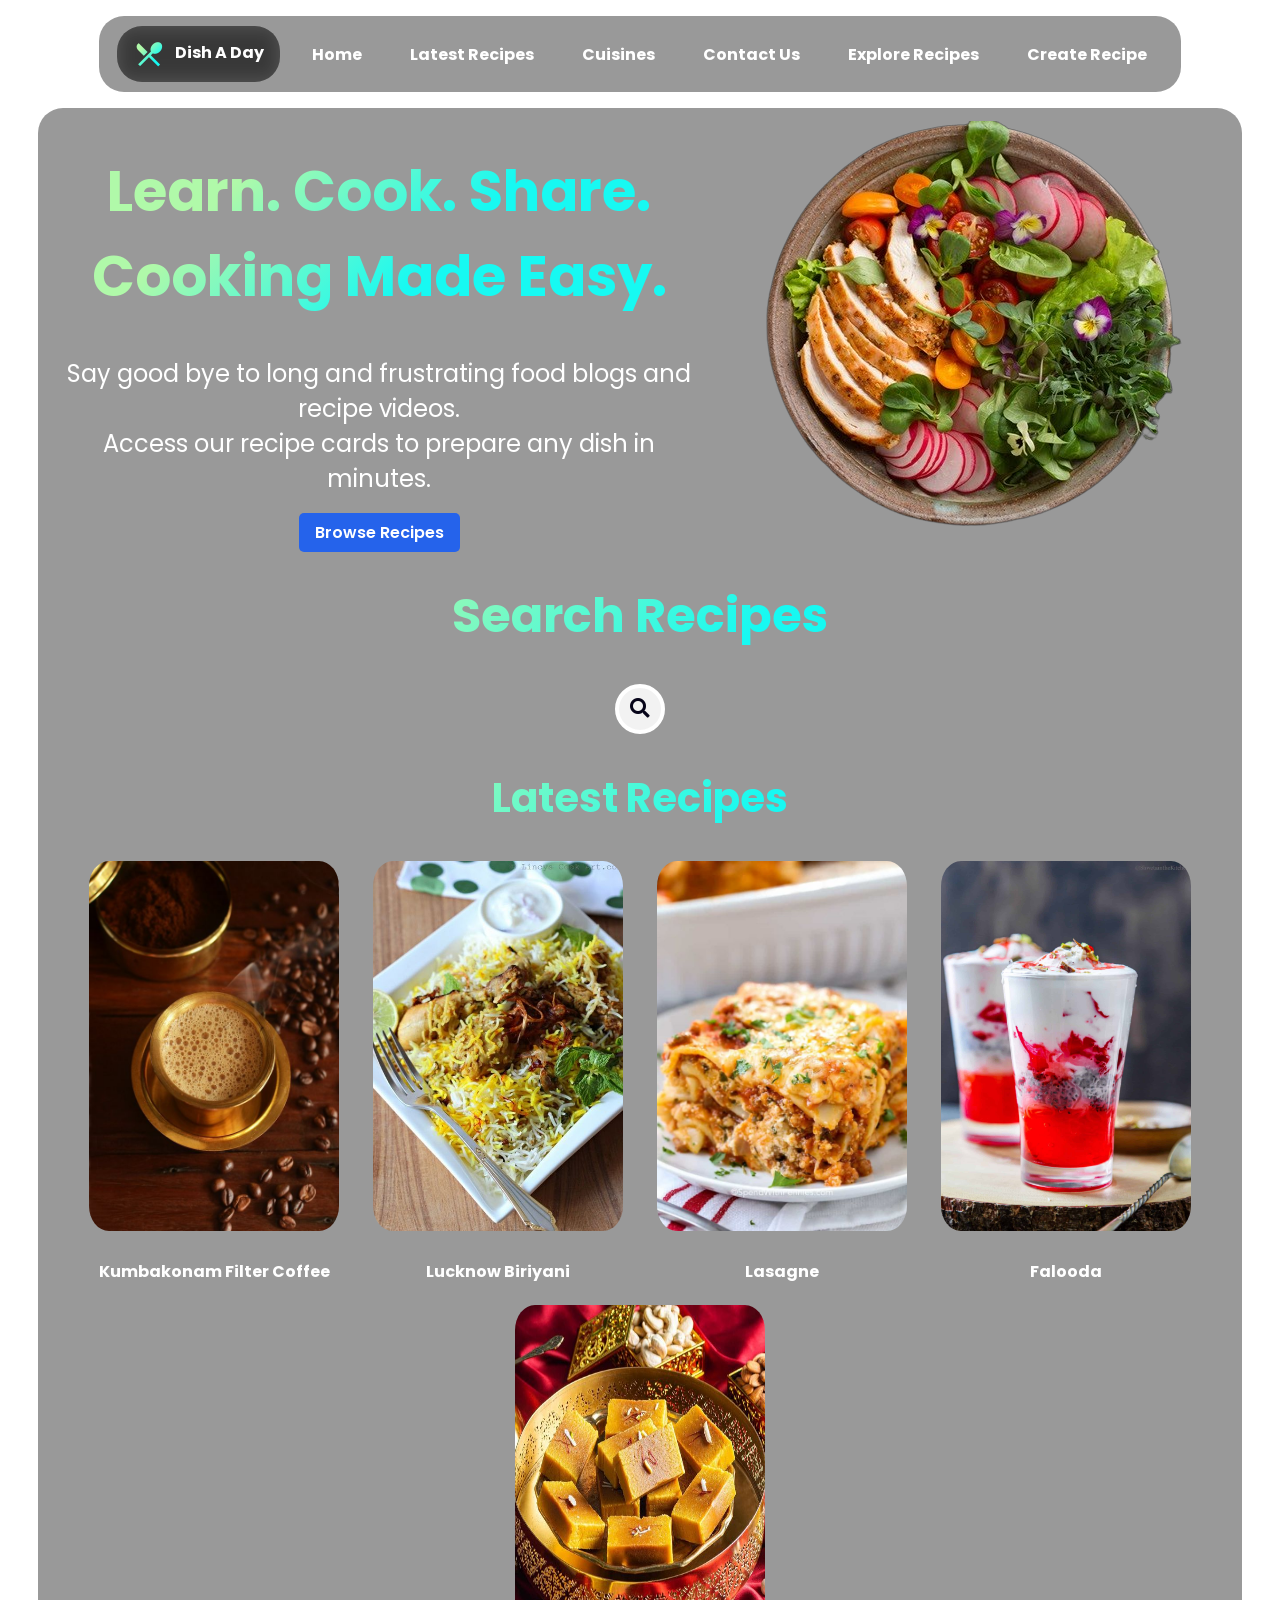
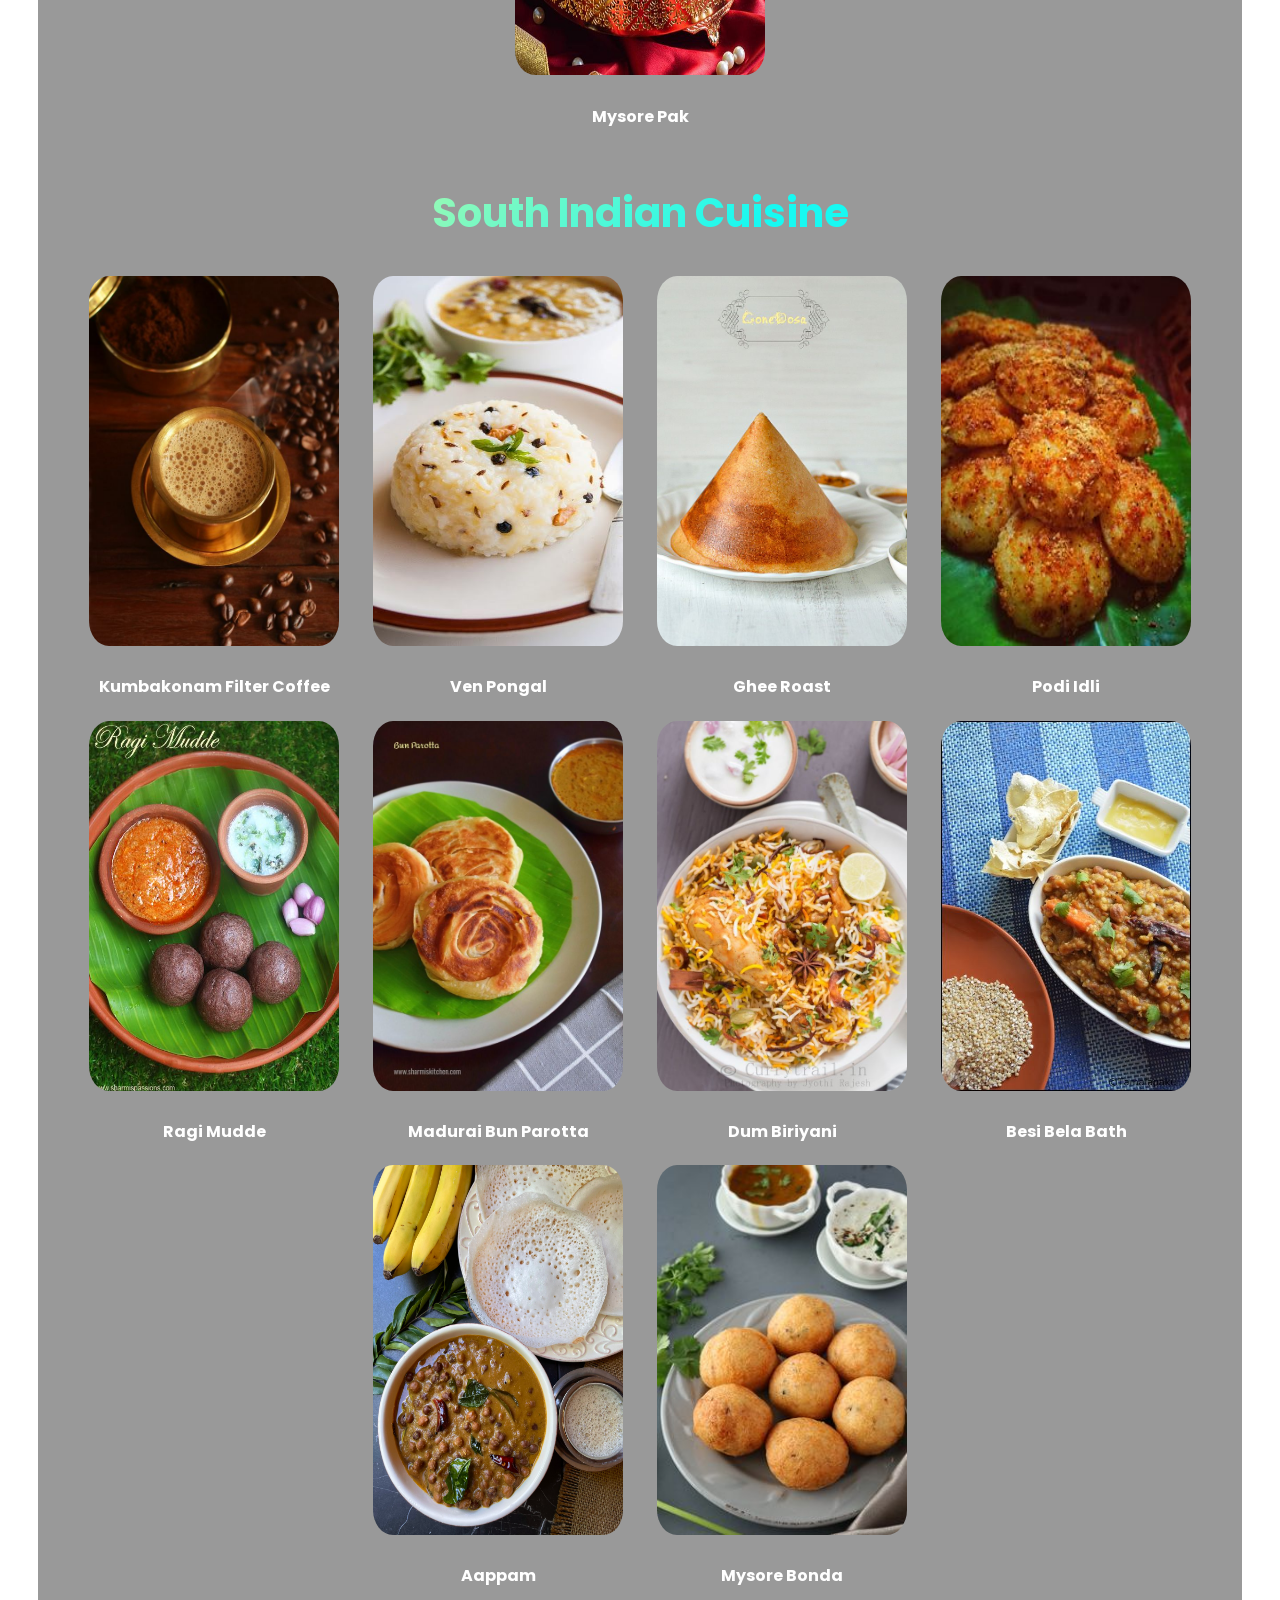
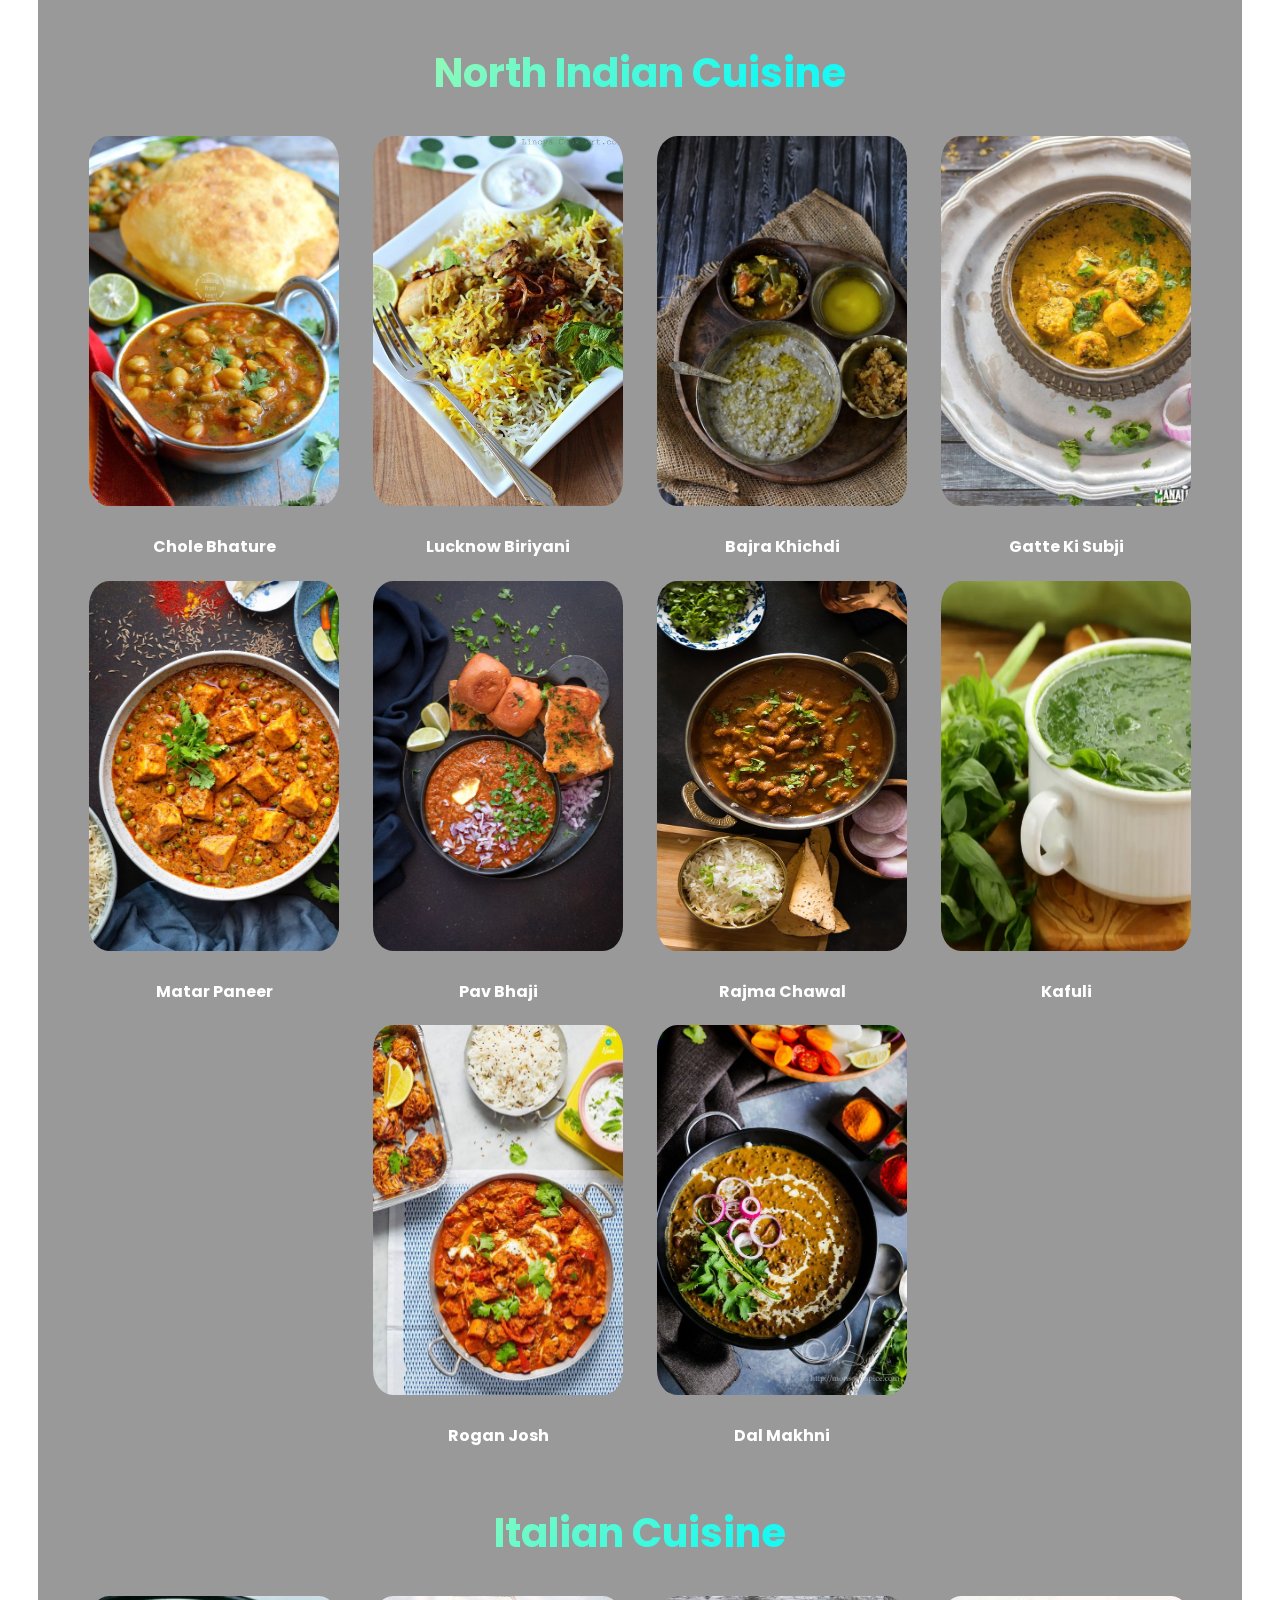
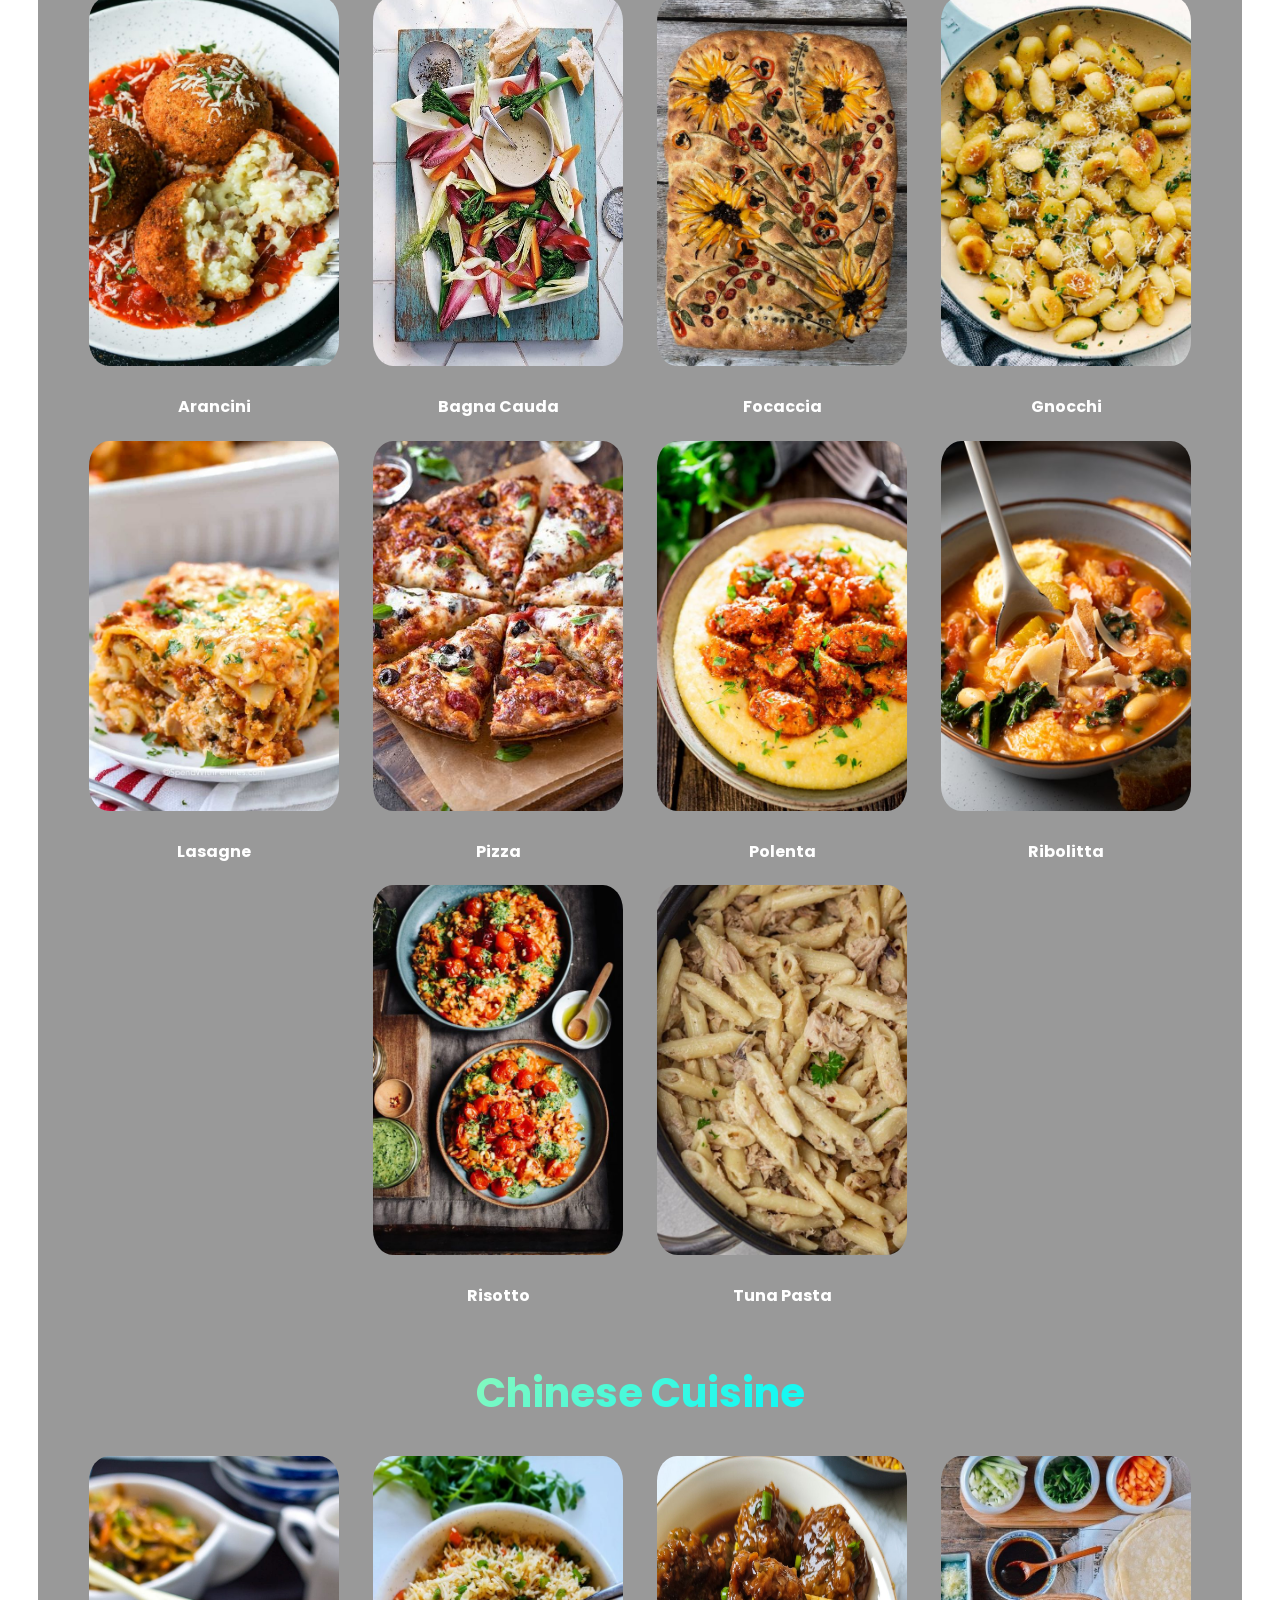
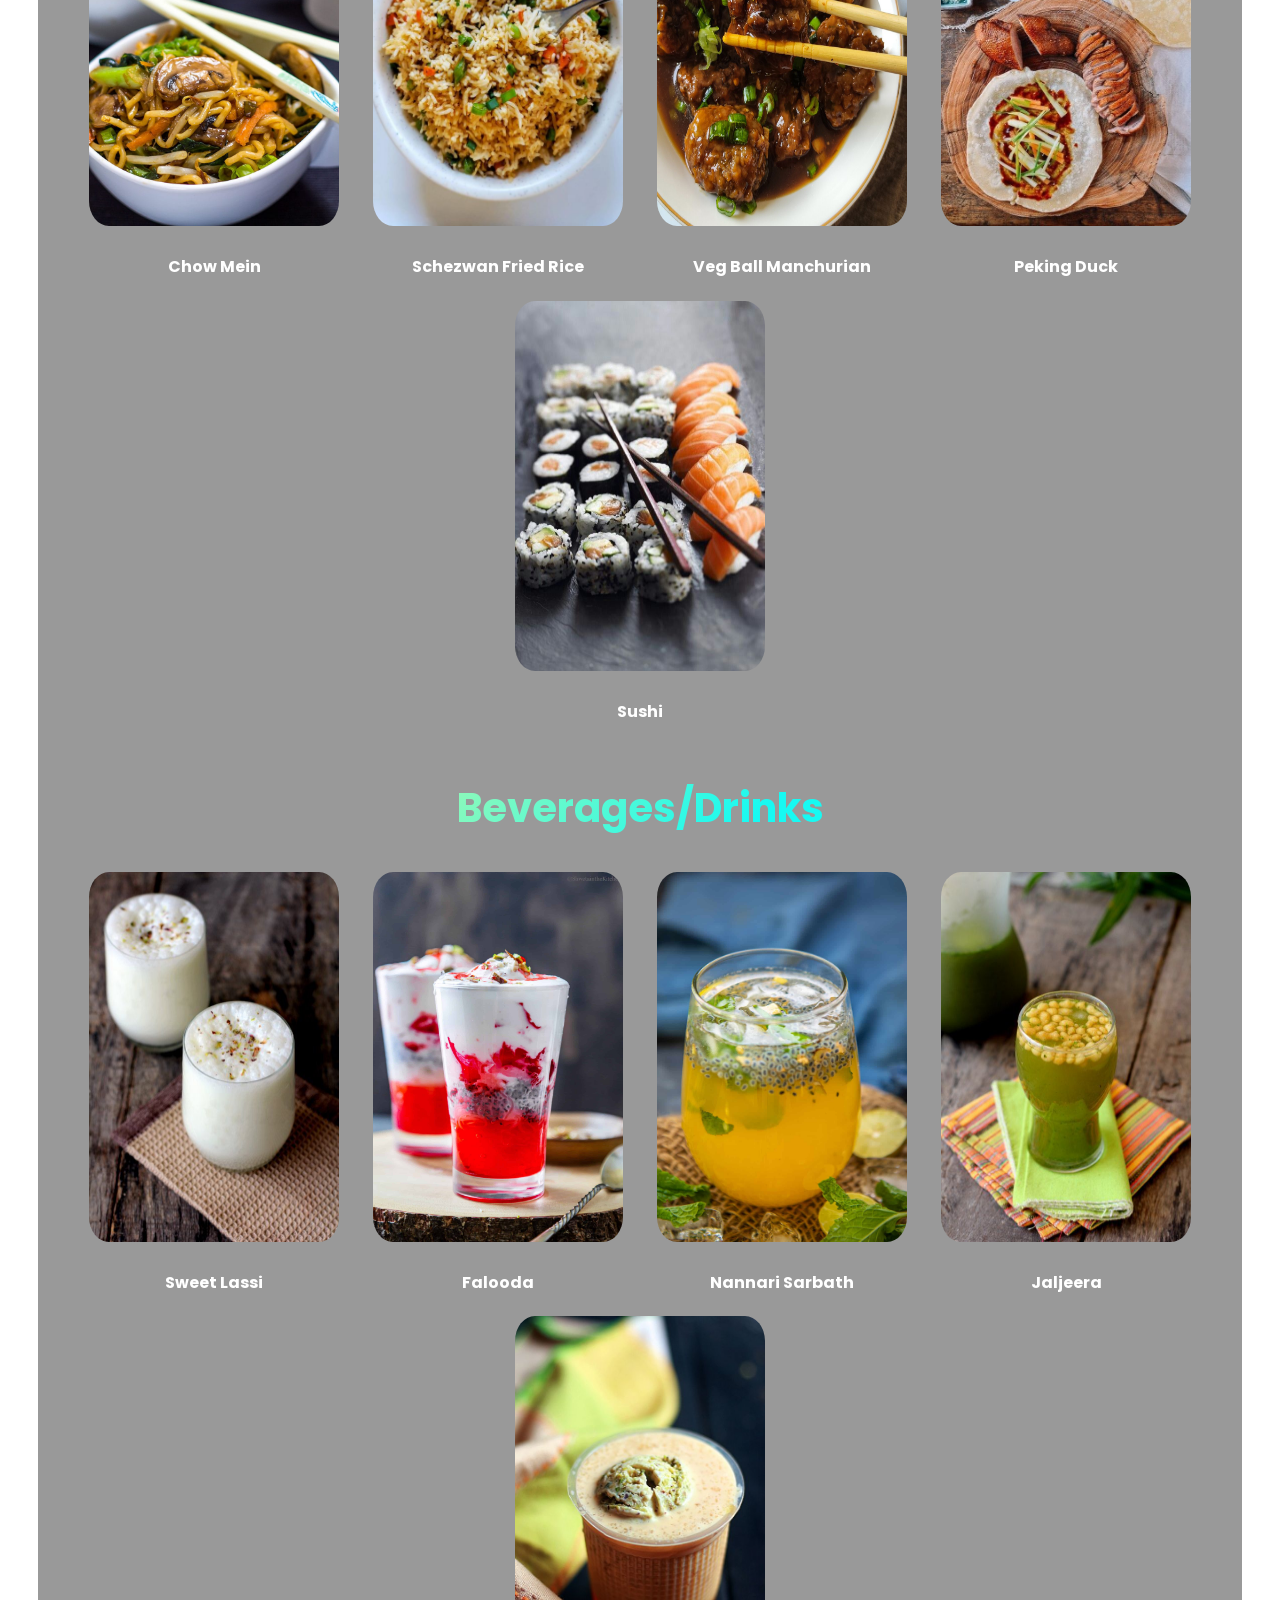
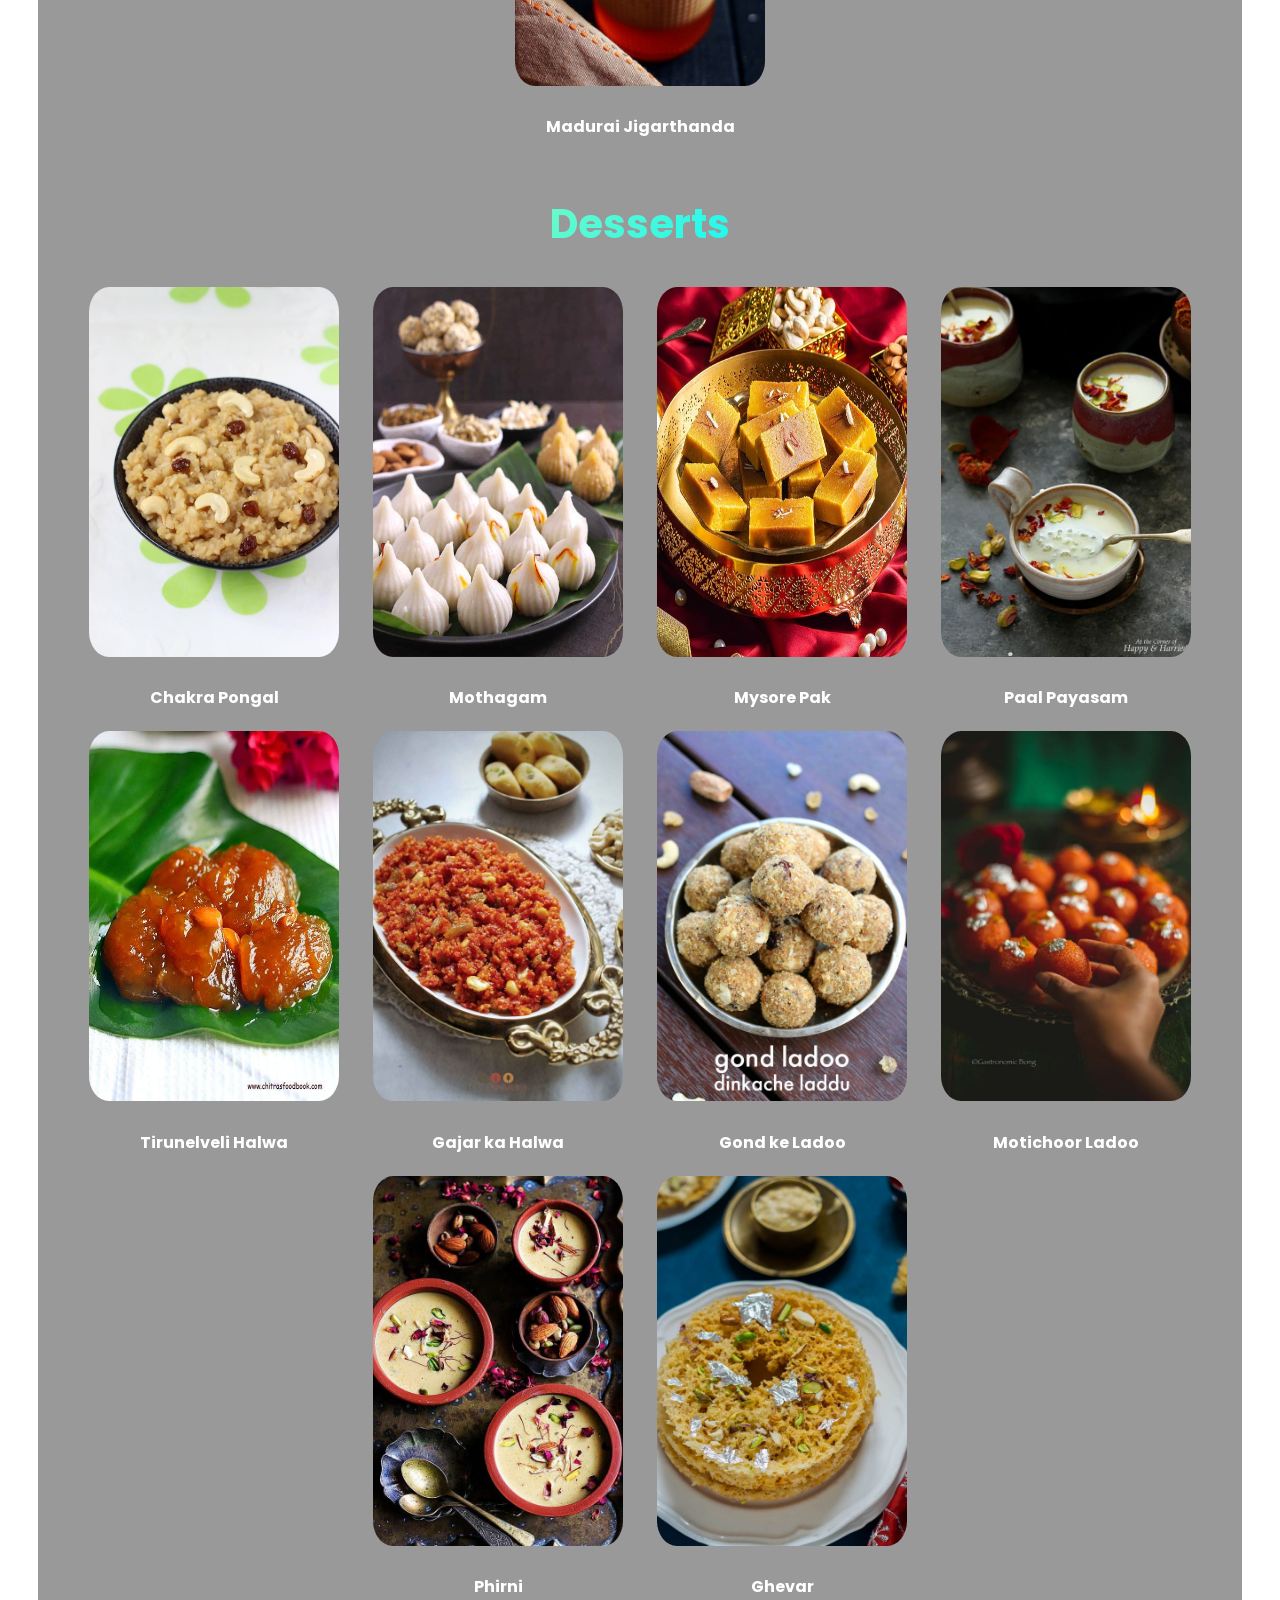
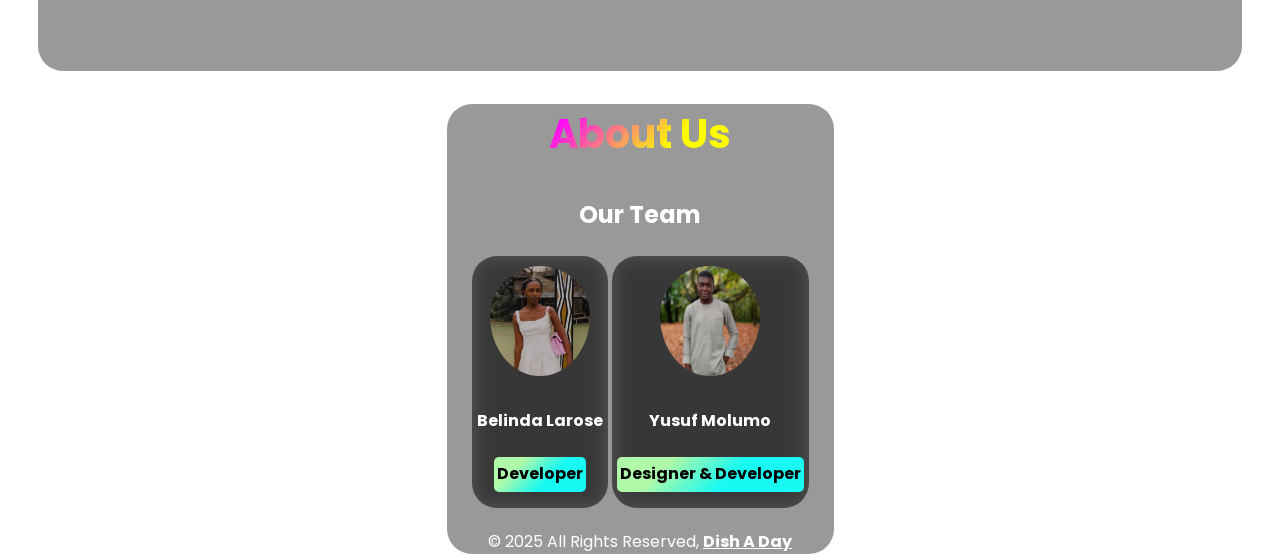
==== index.html @ 60aa3020 "updates" ====
<!DOCTYPE html>

<html lang="en">
    <head>
        <title>Dish a Day | Home</title>
        <link rel="stylesheet" type="text/css" href="css/main.css">

        <!--Google Fonts-->
        <link href="https://fonts.googleapis.com/icon?family=Material+Icons" rel="stylesheet">
        <link rel="icon" href="assets/logos/title_icon.png" type="image/icon type">

        <link rel="stylesheet" href="https://cdnjs.cloudflare.com/ajax/libs/font-awesome/5.15.3/css/all.min.css">
    </head>
    <body>
        <!--Navbar-->
        <nav>
            <ul class="menu-bar">
                <div class="logo">
                    <a href="index.html">
                        <i class="material-icons">restaurant_menu</i>Dish A Day
                    </a>
                </div>
                <li><a href="index.html">Home</a></li>
                <li><a href="index.html#latest_recipes">Latest Recipes</a></li>
                <li><a href="index.html#cuisines">Cuisines</a></li>
                <li><a href="#contact">Contact Us</a></li>
                <li><a href="map.html">Explore Recipes</a></li>
                <li><a href="create_recipe.html" style="text-decoration: none;">Create Recipe</a></li>
            </ul>
        </nav>

        <!--Welcome Content-->
        <div class="container">
            <table>
                <tr>
                    <td>
                        <h1>Learn. Cook. Share.<br>Cooking Made Easy.</h1>
                        <p>Say good bye to long and frustrating food blogs and recipe videos.<br>Access our recipe cards to prepare any dish in minutes.</p>
                        <a class="btn-primary" style="text-decoration: none;" href="#search_recipes">Browse Recipes</a>
                    </td>
                    <td>
                        <img src="assets/main/main_plate.png">
                    </td>
                </tr>
            </table>
            
            <h1 style="font-size: 3rem;">Search Recipes</h1>
            <form action="" id="search_recipes">
                <input type="search" onkeyup="searchList()" placeholder="Search for Cusines, Recipies..." id="search_key">
                <i class="fa fa-search" onclick="searchList()"></i>
            </form>

            <div class="variable_zone">

            <!--Recipe Cards-->
            <h2 id="latest_recipes">Latest Recipes</h2>
            <div class="recipe-list">
                <div class="recipe-card">
                    <a href="recipes/south_indian/south_filter_coffee.html" target="_blank">
                        <img src="assets/cusines/recipes/south_indian/south_filter_coffee.jpg" style="width: 250px; height: 370px; padding-left: 5px; padding-right: 5px;">
                    </a>
                    <h4>Kumbakonam Filter Coffee</h4>
                </div>
                <div class="recipe-card">
                    <a href="recipes/north_indian/North_Lucknow_Biryani.html" target="_blank">
                        <img src="assets/cusines/recipes/north_indian/North_Lucknow_Biryani.jpg" style="width: 250px; height: 370px; padding-left: 5px; padding-right: 5px;">
                    </a>
                    <h4>Lucknow Biriyani</h4>
                </div>
                <div class="recipe-card">
                    <a href="recipes/italian/italian_lasagna.html" target="_blank">
                        <img src="assets/cusines/recipes/italian/Italian_Lasagna.jpg" style="width: 250px; height: 370px; padding-left: 5px; padding-right: 5px;">
                    </a>
                    <h4>Lasagne</h4>
                </div>
                <div class="recipe-card">
                    <a href="recipes/drinks/drinks_falooda.html" target="_blank">
                        <img src="assets/cusines/recipes/drinks/drinks_falooda.jpg" style="width: 250px; height: 370px; padding-left: 5px; padding-right: 5px;">
                    </a>
                    <h4>Falooda</h4>
                </div>
                <div class="recipe-card">
                    <a href="recipes/dessert/desert_mysore_pak.html" target="_blank">
                        <img src="assets/cusines/recipes/dessert/desert_mysore_pak.jpg" style="width: 250px; height: 370px; padding-left: 5px; padding-right: 5px;">
                    </a>
                    <h4>Mysore Pak</h4>
                </div>
            </div>
            
            <h2 id="cuisines">South Indian Cuisine</h2>
            <div class="recipe-list">
                <div class="recipe-card">
                    <a href="recipes/south_indian/south_filter_coffee.html" target="_blank">
                        <img src="assets/cusines/recipes/south_indian/south_filter_coffee.jpg" style="width: 250px; height: 370px; padding-left: 5px; padding-right: 5px;">
                    </a>
                    <h4>Kumbakonam Filter Coffee</h4>
                </div>
                <div class="recipe-card">
                    <a href="recipes/south_indian/south_ven_pongal.html" target="_blank">
                        <img src="assets/cusines/recipes/south_indian/south_ven_pongal.jpg" style="width: 250px; height: 370px; padding-left: 5px; padding-right: 5px;">
                    </a>
                    <h4>Ven Pongal</h4>
                </div>
                <div class="recipe-card">
                    <a href="recipes/south_indian/south_ghee_roast.html" target="_blank">
                        <img src="assets/cusines/recipes/south_indian/south_ghee_roast.jpg" style="width: 250px; height: 370px; padding-left: 5px; padding-right: 5px;">
                    </a>
                    <h4>Ghee Roast</h4>
                </div>
                <div class="recipe-card">
                    <a href="recipes/south_indian/south_podi_idli.html" target="_blank">
                        <img src="assets/cusines/recipes/south_indian/south_podi_idli.jpg" style="width: 250px; height: 370px; padding-left: 5px; padding-right: 5px;">
                    </a>
                    <h4>Podi Idli</h4>
                </div>
                <div class="recipe-card">
                    <a href="recipes/south_indian/south_ragi_mudde.html" target="_blank">
                        <img src="assets/cusines/recipes/south_indian/south_ragi_mudde.jpg" style="width: 250px; height: 370px; padding-left: 5px; padding-right: 5px;">
                    </a>
                    <h4>Ragi Mudde</h4>
                </div>
                <div class="recipe-card">
                    <a href="recipes/south_indian/south_bun_parota.html" target="_blank">
                        <img src="assets/cusines/recipes/south_indian/south_bun_parota.jpg" style="width: 250px; height: 370px; padding-left: 5px; padding-right: 5px;">
                    </a>
                    <h4>Madurai Bun Parotta</h4>
                </div>
                <div class="recipe-card">
                    <a href="recipes/south_indian/south_dum_biryani.html" target="_blank">
                        <img src="assets/cusines/recipes/south_indian/south_dum_biryani.jpg" style="width: 250px; height: 370px; padding-left: 5px; padding-right: 5px;">
                    </a>
                    <h4>Dum Biriyani</h4>
                </div>
                <div class="recipe-card">
                    <a href="recipes/south_indian/south_bisi_bele_bath.html" target="_blank">
                        <img src="assets/cusines/recipes/south_indian/south_besi_bele_bath.jpg" style="width: 250px; height: 370px; padding-left: 5px; padding-right: 5px;">
                    </a>
                    <h4>Besi Bela Bath</h4>
                </div>
                <div class="recipe-card">
                    <a href="recipes/south_indian/south_kerala_appam.html" target="_blank">
                        <img src="assets/cusines/recipes/south_indian/south_appam.jpg" style="width: 250px; height: 370px; padding-left: 5px; padding-right: 5px;">
                    </a>
                    <h4>Aappam</h4>
                </div>
                <div class="recipe-card">
                    <a href="recipes/south_indian/south_mysore_bonda.html" target="_blank">
                        <img src="assets/cusines/recipes/south_indian/south_mysore_bonda.jpg" style="width: 250px; height: 370px; padding-left: 5px; padding-right: 5px;">
                    </a>
                    <h4>Mysore Bonda</h4>
                </div>
            </div>

            <h2>North Indian Cuisine</h2>
            <div class="recipe-list">
                <div class="recipe-card">
                    <a href="recipes/north_indian/north_chole_bhature.html" target="_blank">
                        <img src="assets/cusines/recipes/north_indian/North_Chole_Bhature.jpg" style="width: 250px; height: 370px; padding-left: 5px; padding-right: 5px;">
                    </a>
                    <h4>Chole Bhature</h4>
                </div>
                <div class="recipe-card">
                    <a href="recipes/north_indian/North_Lucknow_Biryani.html" target="_blank">
                        <img src="assets/cusines/recipes/north_indian/North_Lucknow_Biryani.jpg" style="width: 250px; height: 370px; padding-left: 5px; padding-right: 5px;">
                    </a>
                    <h4>Lucknow Biriyani</h4>
                </div>
                <div class="recipe-card">
                    <a href="recipes/north_indian/north_bajra_khichdi.html" target="_blank">
                        <img src="assets/cusines/recipes/north_indian/North_Bajra_Khichdi.jpg" style="width: 250px; height: 370px; padding-left: 5px; padding-right: 5px;">
                    </a>
                    <h4>Bajra Khichdi</h4>
                </div>
                <div class="recipe-card">
                    <a href="recipes/north_indian/north_gatte_ki_sabji.html" target="_blank">
                        <img src="assets/cusines/recipes/north_indian/North_Gatte_Ki_Subzi.jpg" style="width: 250px; height: 370px; padding-left: 5px; padding-right: 5px;">
                    </a>
                    <h4>Gatte Ki Subji</h4>
                </div>
                <div class="recipe-card">
                    <a href="recipes/north_indian/north_matar_paneer.html" target="_blank">
                        <img src="assets/cusines/recipes/north_indian/North_Matar_Paneer.jpg" style="width: 250px; height: 370px; padding-left: 5px; padding-right: 5px;">
                    </a>
                    <h4>Matar Paneer</h4>
                </div>
                <div class="recipe-card">
                    <a href="recipes/north_indian/north_pav_bhaji.html" target="_blank">
                        <img src="assets/cusines/recipes/north_indian/pav_bhaji.jpg" style="width: 250px; height: 370px; padding-left: 5px; padding-right: 5px;">
                    </a>
                    <h4>Pav Bhaji</h4>
                </div>
                <div class="recipe-card">
                    <a href="recipes/north_indian/North_Rajma_Chawal.html" target="_blank">
                        <img src="assets/cusines/recipes/north_indian/North_Rajma_Chawal.jpg" style="width: 250px; height: 370px; padding-left: 5px; padding-right: 5px;">
                    </a>
                    <h4>Rajma Chawal</h4>
                </div>
                <div class="recipe-card">
                    <a href="recipes/north_indian/north_kafuli.html" target="_blank">
                        <img src="assets/cusines/recipes/north_indian/North_Kafuli.jpg" style="width: 250px; height: 370px; padding-left: 5px; padding-right: 5px;">
                    </a>
                    <h4>Kafuli</h4>
                </div>
                <div class="recipe-card">
                    <a href="recipes/north_indian/north_rogan_josh.html" target="_blank">
                        <img src="assets/cusines/recipes/north_indian/North_Rogan_Josh.jpg" style="width: 250px; height: 370px; padding-left: 5px; padding-right: 5px;">
                    </a>
                    <h4>Rogan Josh</h4>
                </div>
                <div class="recipe-card">
                    <a href="recipes/north_indian/noth_Dal_Makhani.html" target="_blank">
                        <img src="assets/cusines/recipes/north_indian/North_Dal_Makhani.jpg" style="width: 250px; height: 370px; padding-left: 5px; padding-right: 5px;">
                    </a>
                    <h4>Dal Makhni</h4>
                </div>
            </div>

            <h2>Italian Cuisine</h2>
            <div class="recipe-list">
                <div class="recipe-card">
                    <a href="recipes/italian/italian_arancini.html" target="_blank">
                        <img src="assets/cusines/recipes/italian/Italian_Arancini.jpg" style="width: 250px; height: 370px; padding-left: 5px; padding-right: 5px;">
                    </a>
                    <h4>Arancini</h4>
                </div>
                <div class="recipe-card">
                    <a href="recipes/italian/italian_bagna_cauda.html" target="_blank">
                        <img src="assets/cusines/recipes/italian/Italian_Bagna_Cauda.jpg" style="width: 250px; height: 370px; padding-left: 5px; padding-right: 5px;">
                    </a>
                    <h4>Bagna Cauda</h4>
                </div>
                <div class="recipe-card">
                    <a href="recipes/italian/italian_focaccia.html" target="_blank">
                        <img src="assets/cusines/recipes/italian/Italian_Focaccia.jpg" style="width: 250px; height: 370px; padding-left: 5px; padding-right: 5px;">
                    </a>
                    <h4>Focaccia</h4>
                </div>
                <div class="recipe-card">
                    <a href="recipes/italian/italian_gnocchi.html" target="_blank">
                        <img src="assets/cusines/recipes/italian/Italian_Gnocchi.jpg" style="width: 250px; height: 370px; padding-left: 5px; padding-right: 5px;">
                    </a>
                    <h4>Gnocchi</h4>
                </div>
                <div class="recipe-card">
                    <a href="recipes/italian/italian_lasagna.html" target="_blank">
                        <img src="assets/cusines/recipes/italian/Italian_Lasagna.jpg" style="width: 250px; height: 370px; padding-left: 5px; padding-right: 5px;">
                    </a>
                    <h4>Lasagne</h4>
                </div>
                <div class="recipe-card">
                    <a href="recipes/italian/italian_pizza.html" target="_blank">
                        <img src="assets/cusines/recipes/italian/Italian_Pizza.jpg" style="width: 250px; height: 370px; padding-left: 5px; padding-right: 5px;">
                    </a>
                    <h4>Pizza</h4>
                </div>
                <div class="recipe-card">
                    <a href="recipes/italian/italian_polenta.html" target="_blank">
                        <img src="assets/cusines/recipes/italian/Italian_Polenta.jpg" style="width: 250px; height: 370px; padding-left: 5px; padding-right: 5px;">
                    </a>
                    <h4>Polenta</h4>
                </div>
                <div class="recipe-card">
                    <a href="recipes/italian/italian_ribollita.html" target="_blank">
                        <img src="assets/cusines/recipes/italian/Italian_Ribollita.jpg" style="width: 250px; height: 370px; padding-left: 5px; padding-right: 5px;">
                    </a>
                    <h4>Ribolitta</h4>
                </div>
                <div class="recipe-card">
                    <a href="recipes/italian/italian_risotto.html" target="_blank">
                        <img src="assets/cusines/recipes/italian/Italian_Risotto.jpg" style="width: 250px; height: 370px; padding-left: 5px; padding-right: 5px;">
                    </a>
                    <h4>Risotto</h4>
                </div>
                <div class="recipe-card">
                    <a href="recipes/italian/italian_tuna_pasta.html" target="_blank">
                        <img src="assets/cusines/recipes/italian/Italian_Tuna_Pasta.jpg" style="width: 250px; height: 370px; padding-left: 5px; padding-right: 5px;">
                    </a>
                    <h4>Tuna Pasta</h4>
                </div>
            </div>

            <h2>Chinese Cuisine</h2>
            <div class="recipe-list">
                <div class="recipe-card">
                    <a href="recipes/chinese/chinese_chow_mein.html" target="_blank">
                        <img src="assets/cusines/recipes/chinese/chinese_chow_mein.jpg" style="width: 250px; height: 370px; padding-left: 5px; padding-right: 5px;">
                    </a>
                    <h4>Chow Mein</h4>
                </div>
                <div class="recipe-card">
                    <a href="recipes/chinese/chinese_fried_rice.html" target="_blank">
                        <img src="assets/cusines/recipes/chinese/chinese_fried_rice.jpg" style="width: 250px; height: 370px; padding-left: 5px; padding-right: 5px;">
                    </a>
                    <h4>Schezwan Fried Rice</h4>
                </div>
                <div class="recipe-card">
                    <a href="recipes/chinese/chinese_Manchurian.html" target="_blank">
                        <img src="assets/cusines/recipes/chinese/chinese_veg_manchurian.jpg" style="width: 250px; height: 370px; padding-left: 5px; padding-right: 5px;">
                    </a>
                    <h4>Veg Ball Manchurian</h4>
                </div>
                <div class="recipe-card">
                    <a href="recipes/chinese/Chinese_Peking_Duck.html" target="_blank">
                        <img src="assets/cusines/recipes/chinese/Chinese_Peking_Duck.jpg" style="width: 250px; height: 370px; padding-left: 5px; padding-right: 5px;">
                    </a>
                    <h4>Peking Duck</h4>
                </div>
                <div class="recipe-card">
                    <a href="recipes/chinese/chinese_sushi.html" target="_blank">
                        <img src="assets/cusines/recipes/chinese/chinese_sushi.jpg" style="width: 250px; height: 370px; padding-left: 5px; padding-right: 5px;">
                    </a>
                    <h4>Sushi</h4>
                </div>
            </div>

            <h2>Beverages/Drinks</h2>
            <div class="recipe-list">
                <div class="recipe-card">
                    <a href="recipes/drinks/drinks_lassi.html" target="_blank">
                        <img src="assets/cusines/recipes/drinks/drinks_lassi.jpg" style="width: 250px; height: 370px; padding-left: 5px; padding-right: 5px;">
                    </a>
                    <h4>Sweet Lassi</h4>
                </div>
                <div class="recipe-card">
                    <a href="recipes/drinks/drinks_falooda.html" target="_blank">
                        <img src="assets/cusines/recipes/drinks/drinks_falooda.jpg" style="width: 250px; height: 370px; padding-left: 5px; padding-right: 5px;">
                    </a>
                    <h4>Falooda</h4>
                </div>
                <div class="recipe-card">
                    <a href="recipes/drinks/drinks_nannari.html" target="_blank">
                        <img src="assets/cusines/recipes/drinks/drinks_nannari.jpg" style="width: 250px; height: 370px; padding-left: 5px; padding-right: 5px;">
                    </a>
                    <h4>Nannari Sarbath</h4>
                </div>
                <div class="recipe-card">
                    <a href="recipes/drinks/drinks_jaljeera.html" target="_blank">
                        <img src="assets/cusines/recipes/drinks/drinks_Jaljeera.jpg" style="width: 250px; height: 370px; padding-left: 5px; padding-right: 5px;">
                    </a>
                    <h4>Jaljeera</h4>
                </div>
                <div class="recipe-card">
                    <a href="recipes/drinks/drinks_jigarthanda.html" target="_blank">
                        <img src="assets/cusines/recipes/drinks/drinks_Jigarthanda.jpg" style="width: 250px; height: 370px; padding-left: 5px; padding-right: 5px;">
                    </a>
                    <h4>Madurai Jigarthanda</h4>
                </div>
            </div>

            <h2>Desserts</h2>
            <div class="recipe-list">
                <div class="recipe-card">
                    <a href="recipes/dessert/desert_chakkara_pongal.html" target="_blank">
                        <img src="assets/cusines/recipes/dessert/desert_chakara_pongal.jpg" style="width: 250px; height: 370px; padding-left: 5px; padding-right: 5px;">
                    </a>
                    <h4>Chakra Pongal</h4>
                </div>
                <div class="recipe-card">
                    <a href="recipes/dessert/desert_Kozhukattai.html" target="_blank">
                        <img src="assets/cusines/recipes/dessert/desert_kozhukattai.jpg" style="width: 250px; height: 370px; padding-left: 5px; padding-right: 5px;">
                    </a>
                    <h4>Mothagam</h4>
                </div>
                <div class="recipe-card">
                    <a href="recipes/dessert/desert_mysore_pak.html" target="_blank">
                        <img src="assets/cusines/recipes/dessert/desert_mysore_pak.jpg" style="width: 250px; height: 370px; padding-left: 5px; padding-right: 5px;">
                    </a>
                    <h4>Mysore Pak</h4>
                </div>
                <div class="recipe-card">
                    <a href="recipes/dessert/desert_paal_payasam.html" target="_blank">
                        <img src="assets/cusines/recipes/dessert/desert_paal_payasam.jpg" style="width: 250px; height: 370px; padding-left: 5px; padding-right: 5px;">
                    </a>
                    <h4>Paal Payasam</h4>
                </div>
                <div class="recipe-card">
                    <a href="recipes/dessert/desert_tirunelveli_halva.html" target="_blank">
                        <img src="assets/cusines/recipes/dessert/desert_tirunelveli_halwa.jpg" style="width: 250px; height: 370px; padding-left: 5px; padding-right: 5px;">
                    </a>
                    <h4>Tirunelveli Halwa</h4>
                </div>
                <div class="recipe-card">
                    <a href="recipes/dessert/dessert_gajar_ka_halwa.html" target="_blank">
                        <img src="assets/cusines/recipes/dessert/Dessert_Gajar_Ka_Halwa.jpg" style="width: 250px; height: 370px; padding-left: 5px; padding-right: 5px;">
                    </a>
                    <h4>Gajar ka Halwa</h4>
                </div>
                <div class="recipe-card">
                    <a href="recipes/dessert/dessert_gond_ke_ladoo.html" target="_blank">
                        <img src="assets/cusines/recipes/dessert/Dessert_Gond_Ke_Ladoo.jpg" style="width: 250px; height: 370px; padding-left: 5px; padding-right: 5px;">
                    </a>
                    <h4>Gond ke Ladoo</h4>
                </div>
                <div class="recipe-card">
                    <a href="recipes/dessert/dessert_motichoor_ladoo.html" target="_blank">
                        <img src="assets/cusines/recipes/dessert/Dessert_Motichoor_Ladoo.jpg" style="width: 250px; height: 370px; padding-left: 5px; padding-right: 5px;">
                    </a>
                    <h4>Motichoor Ladoo</h4>
                </div>
                <div class="recipe-card">
                    <a href="recipes/dessert/dessert_phirni.html" target="_blank">
                        <img src="assets/cusines/recipes/dessert/Dessert_Phirni.jpg" style="width: 250px; height: 370px; padding-left: 5px; padding-right: 5px;">
                    </a>
                    <h4>Phirni</h4>
                </div>
                <div class="recipe-card">
                    <a href="recipes/dessert/dessrt_ghevar.html" target="_blank">
                        <img src="assets/cusines/recipes/dessert/Dessert_Ghevar.jpg" style="width: 250px; height: 370px; padding-left: 5px; padding-right: 5px;">
                    </a>
                    <h4>Ghevar</h4>
                </div>
            </div>
            </div>
            <br><br>


        </div>
        <div class="contact-us" id="contact">
            <h2>About Us</h2>
            <h3>Our Team</h3>
            <div class="contact-card">
                <div class="contact-item">
                    <img src="assets/team/ashwin.jpg">
                    <h4>Belinda Larose</h4>
                    <p>Developer</p>
                </div>
                <div class="contact-item">
                    <img src="assets/team/thilak.jpeg">
                    <h4>Yusuf Molumo</h4>
                    <p>Designer & Developer</p>
                </div>
            </div>
            <p>© 2025 All Rights Reserved, <a href="index.html" style="color: white; font-weight: bold;">Dish A Day</a></p>
        </div>
        <script src="js/index_logic.js"></script>
    </body>
</html>
---- css/main.css ----
@import url("https://fonts.googleapis.com/css2?family=Open+Sans:wght@300&family=Poppins:wght@300&display=swap");
@import url("https://fonts.googleapis.com/css2?family=Open+Sans:wght@300&family=Poppins:wght@300&display=swap");
@import url("https://fonts.googleapis.com/css2?family=Open+Sans:wght@300&family=Poppins:wght@300&display=swap");
html {
  position: relative;
  animation: animatebottom 1s;
}

@keyframes animatebottom {
  from {
    bottom: -100px;
    opacity: 0;
  }
  to {
    bottom: 0px;
    opacity: 1;
  }
}
body {
  background: url(https://wallpaperaccess.com/full/826922.jpg) center/cover no-repeat;
  background-attachment: fixed;
  height: 100vh;
  margin: 0;
  text-align: center;
  font-family: "Poppins", "Open Sans", sans-serif;
}

.logo {
  background-color: rgba(0, 0, 0, 0.4);
  -webkit-backdrop-filter: blur(10px);
  backdrop-filter: blur(10px);
  border-radius: 25px;
  height: fit-content;
  display: inline-flex;
  align-items: center;
  vertical-align: middle;
  padding: 12px 16px;
  margin: 0 8px;
  top: 0;
  color: #fff;
  transition: all 0.2s;
}
.logo a {
  text-decoration: none;
  color: #fff;
  font-weight: bold;
}
.logo i {
  vertical-align: middle;
  text-decoration: none;
  font-size: xx-large;
  background-image: linear-gradient(315deg, #17f9f2 40%, #b0f9a9 74%);
  background-clip: text;
  -webkit-background-clip: text;
  -webkit-text-fill-color: transparent;
  transition: all 200ms ease-in;
  border-radius: 50%;
  padding-right: 10px;
  position: relative;
}
.logo:hover {
  background: #fff;
  font-weight: bold;
  box-shadow: 0px 3px 20px 0px black;
  transform: scale(1.1);
  color: #000;
  border-radius: 25px;
  cursor: pointer;
}
.logo a:hover {
  color: #000;
}

.menu-bar {
  background-color: rgba(0, 0, 0, 0.4);
  -webkit-backdrop-filter: blur(10px);
  backdrop-filter: blur(10px);
  border-radius: 25px;
  height: fit-content;
  display: inline-flex;
  align-items: center;
  padding: 0 10px;
  padding-top: 10px;
  padding-bottom: 10px;
  top: 0;
}
.menu-bar li {
  list-style: none;
  color: #fff;
  padding: 12px 16px;
  margin: 0 8px;
  position: relative;
  cursor: pointer;
  white-space: nowrap;
  transition: all 0.2s;
}
.menu-bar li a {
  color: #fff;
  text-decoration: none;
  font-weight: bold;
}
.menu-bar li:hover {
  background: #fff;
  font-weight: bold;
  box-shadow: 0px 3px 20px 0px black;
  transform: scale(1.2);
  color: #000;
  border-radius: 25px;
}
.menu-bar a:hover {
  color: #000;
  font-weight: bolder;
}

.btn-primary {
  font-family: "Poppins", "Open Sans", sans-serif;
  font-size: 1rem;
  font-weight: 600;
  color: #fff;
  background: #2563EB;
  border: none;
  outline: none;
  border-radius: 5px;
  padding: 0.5rem 1rem;
  cursor: pointer;
  transition: all 200ms ease-in;
}
.btn-primary:hover {
  background: #1D4ED8;
}

.contact-us {
  background-color: rgba(0, 0, 0, 0.4);
  -webkit-backdrop-filter: blur(10px);
  backdrop-filter: blur(10px);
  color: #fff;
  width: fit-content;
  margin-left: auto;
  margin-right: auto;
  border-radius: 25px;
  padding-left: 25px;
  padding-right: 25px;
  height: fit-content;
  text-align: center;
}
.contact-us h2 {
  font-size: 2.5rem;
  background-image: linear-gradient(315deg, #fffb00 40%, #ff00ff 74%);
  background-clip: text;
  -webkit-background-clip: text;
  -webkit-text-fill-color: transparent;
}
.contact-us h3 {
  font-size: 1.5rem;
  color: #fff;
}

.contact-item {
  background-color: rgba(0, 0, 0, 0.4);
  -webkit-backdrop-filter: blur(10px);
  backdrop-filter: blur(10px);
  display: inline-block;
  vertical-align: middle;
  position: relative;
  margin: 0 auto;
  line-height: 1.8rem;
  margin-bottom: 5px;
  border-radius: 25px;
  text-align: center;
  padding-left: 5px;
  padding-right: 5px;
  transition: all 200ms ease-in;
}
.contact-item img {
  border-radius: 50%;
  padding-top: 10px;
  width: 100px;
  height: 110px;
}
.contact-item p {
  color: #000;
  font-weight: bold;
  background: linear-gradient(315deg, #17f9f2 40%, #b0f9a9 74%);
  width: fit-content;
  padding: 3px;
  display: block;
  margin-left: auto;
  margin-right: auto;
  border-radius: 5px;
}
.contact-item:hover {
  transform: scale(1.05);
  cursor: pointer;
}

.recipe-form {
  background-color: rgba(0, 0, 0, 0.4);
  -webkit-backdrop-filter: blur(10px);
  backdrop-filter: blur(10px);
  color: #fff;
  width: 60%;
  margin-left: auto;
  margin-right: auto;
  border-radius: 25px;
  padding: 25px;
  height: fit-content;
  text-align: center;
}
.recipe-form h1 {
  font-size: 3.75rem;
  background-image: linear-gradient(315deg, #17f9f2 40%, #b0f9a9 74%);
  background-clip: text;
  -webkit-background-clip: text;
  -webkit-text-fill-color: transparent;
}

.recipe-form-body {
  background-color: rgba(0, 0, 0, 0.4);
  -webkit-backdrop-filter: blur(10px);
  backdrop-filter: blur(10px);
  color: #fff;
  width: 60%;
  margin-left: auto;
  margin-right: auto;
  border-radius: 25px;
  padding: 25px;
  height: fit-content;
  text-align: center;
}

form {
  display: block;
}
form label {
  display: block;
  font-size: large;
  padding-top: 10px;
  padding-bottom: 10px;
  text-align: left;
}
form input {
  display: block;
  font-family: "Poppins", "Open Sans", sans-serif;
  background: transparent;
  font-size: large;
  border: 1px solid #fff;
  border-radius: 5px;
  padding: 5px;
  height: 30px;
  width: 100%;
  color: #fff;
}
form textarea {
  width: 100%;
  border-radius: 5px;
  font-family: "Poppins", "Open Sans", sans-serif;
  font-size: large;
  color: #fff;
  height: 100px;
  max-width: 100%;
  border: 1px solid #f2f2f2;
  background: transparent;
}
form button {
  outline: none;
  font-size: large;
  color: #000;
  text-decoration: none;
  font-family: "Poppins", "Open Sans", sans-serif;
  font-weight: bold;
  background: linear-gradient(315deg, #17f9f2 40%, #b0f9a9 74%);
  width: fit-content;
  padding: 7px 13px;
  margin: 7px;
  display: inline-block;
  margin-left: auto;
  margin-right: auto;
  border-radius: 5px;
  transition: all 200ms ease-in;
}
form button:hover {
  transform: scale(1.05);
  cursor: pointer;
}
form select {
  display: block;
  font-size: large;
  font-family: "Poppins", "Open Sans", sans-serif;
  background: transparent;
  border: 1px solid #f2f2f2;
  border-radius: 5px;
  height: 40px;
  width: 100%;
  color: #fff;
}
form select option {
  color: #fff;
  background: #000;
}
form input[type=file] {
  color: #000;
  background-color: transparent;
  border: none;
}
form input[type=file]::-webkit-file-upload-button {
  color: #000;
  background-color: transparent;
  border: none;
  display: none;
}
form #file_label {
  cursor: pointer;
  color: #000;
  text-decoration: none;
  font-weight: bold;
  background: linear-gradient(315deg, #17f9f2 40%, #b0f9a9 74%);
  width: fit-content;
  padding: 3px;
  display: block;
  margin-left: auto;
  margin-right: auto;
  border-radius: 5px;
  width: 100%;
  transition: all 200ms ease-in;
}
form #file_label:hover {
  transform: scale(1.05);
  cursor: pointer;
}

.on_submit {
  background-color: rgba(0, 0, 0, 0.4);
  -webkit-backdrop-filter: blur(10px);
  backdrop-filter: blur(10px);
  color: #fff;
  width: 60%;
  margin-left: auto;
  margin-right: auto;
  border-radius: 25px;
  padding: 25px;
  height: fit-content;
  text-align: center;
}
.on_submit i {
  font-size: 10rem;
  background-image: linear-gradient(315deg, #17f9f2 40%, #b0f9a9 74%);
  background-clip: text;
  -webkit-background-clip: text;
  -webkit-text-fill-color: transparent;
}
.on_submit h1 {
  font-size: 3.75rem;
  background-image: linear-gradient(315deg, #fffb00 40%, #ff00ff 74%);
  background-clip: text;
  -webkit-background-clip: text;
  -webkit-text-fill-color: transparent;
}

#go_back {
  color: #000;
  text-decoration: none;
  font-weight: bold;
  background: linear-gradient(315deg, #17f9f2 40%, #b0f9a9 74%);
  width: fit-content;
  padding: 3px;
  display: block;
  margin-left: auto;
  margin-right: auto;
  border-radius: 5px;
  transition: all 200ms ease-in;
}
#go_back:hover {
  transform: scale(1.1);
}

html {
  scroll-behavior: smooth;
  background-color: transparent;
  position: relative;
  animation: animatebottom 1s;
}

@keyframes animatebottom {
  from {
    bottom: -100px;
    opacity: 0;
  }
  to {
    bottom: 0px;
    opacity: 1;
  }
}
body {
  background: url(https://wallpaperaccess.com/full/826922.jpg) center/cover no-repeat;
  background-attachment: fixed;
  height: 100vh;
  margin: 0;
  text-align: center;
  font-family: "Poppins", "Open Sans", sans-serif;
}

.logo {
  background-color: rgba(0, 0, 0, 0.4);
  -webkit-backdrop-filter: blur(10px);
  backdrop-filter: blur(10px);
  border-radius: 25px;
  height: fit-content;
  display: inline-flex;
  align-items: center;
  vertical-align: middle;
  padding: 12px 16px;
  margin: 0 8px;
  top: 0;
  color: #fff;
  transition: all 0.2s;
}
.logo a {
  text-decoration: none;
  color: #fff;
  font-weight: bold;
}
.logo i {
  vertical-align: middle;
  text-decoration: none;
  font-size: xx-large;
  background-image: linear-gradient(315deg, #17f9f2 40%, #b0f9a9 74%);
  background-clip: text;
  -webkit-background-clip: text;
  -webkit-text-fill-color: transparent;
  transition: all 200ms ease-in;
  border-radius: 50%;
  padding-right: 10px;
  position: relative;
}
.logo:hover {
  background: #fff;
  font-weight: bold;
  box-shadow: 0px 3px 20px 0px black;
  transform: scale(1.1);
  color: #000;
  border-radius: 25px;
  cursor: pointer;
}
.logo a:hover {
  color: #000;
}

.menu-bar {
  background-color: rgba(0, 0, 0, 0.4);
  -webkit-backdrop-filter: blur(10px);
  backdrop-filter: blur(10px);
  border-radius: 25px;
  height: fit-content;
  display: inline-flex;
  align-items: center;
  padding: 0 10px;
  padding-top: 10px;
  padding-bottom: 10px;
  top: 0;
}
.menu-bar li {
  list-style: none;
  color: #fff;
  padding: 12px 16px;
  margin: 0 8px;
  position: relative;
  cursor: pointer;
  white-space: nowrap;
  transition: all 0.2s;
}
.menu-bar li a {
  color: #fff;
  text-decoration: none;
  font-weight: bold;
}
.menu-bar li:hover {
  background: #fff;
  font-weight: bolder;
  box-shadow: 0px 3px 20px 0px black;
  transform: scale(1.2);
  color: #000;
  border-radius: 25px;
}
.menu-bar a:hover {
  color: #000;
  font-weight: bolder;
}

.btn-primary {
  font-family: "Poppins", "Open Sans", sans-serif;
  font-size: 1rem;
  font-weight: 600;
  color: #fff;
  background: #2563EB;
  border: none;
  outline: none;
  border-radius: 5px;
  padding: 0.5rem 1rem;
  cursor: pointer;
  transition: all 200ms ease-in;
}
.btn-primary:hover {
  background: #1D4ED8;
}

/* Main Content */
.container {
  background-color: rgba(0, 0, 0, 0.4);
  -webkit-backdrop-filter: blur(10px);
  backdrop-filter: blur(10px);
  color: #fff;
  width: 94%;
  margin-left: auto;
  margin-right: auto;
  border-radius: 25px;
  height: fit-content;
  text-align: center;
}
.container table, .container tr, .container td {
  margin-left: auto;
  margin-right: auto;
  text-align: center;
  padding-left: 10px;
  padding-right: 10px;
  vertical-align: middle;
}
@media only screen and (max-width: 950px) {
  .container table, .container tr, .container td {
    display: block;
  }
}
.container h1 {
  font-size: 3.5rem;
  background-image: linear-gradient(315deg, #17f9f2 40%, #b0f9a9 74%);
  background-clip: text;
  -webkit-background-clip: text;
  -webkit-text-fill-color: transparent;
}
.container h2 {
  font-size: 2.5rem;
  background-image: linear-gradient(315deg, #17f9f2 40%, #b0f9a9 74%);
  background-clip: text;
  -webkit-background-clip: text;
  -webkit-text-fill-color: transparent;
}
.container p {
  font-size: x-large;
}
.container img {
  max-width: 950px;
  max-height: 950px;
  transition: all 200ms ease-in;
}
@media only screen and (max-width: 950px) {
  .container img {
    display: block;
  }
}
.container img:hover {
  transform: scale(1.05);
  cursor: pointer;
}
.container .recipe-list {
  justify-content: center;
}
.container .recipe-list .recipe-card {
  display: inline-block;
  color: #fff;
  border-radius: 5px;
  padding-left: 10px;
  padding-right: 10px;
  transition: all 200ms ease-in;
}
.container .recipe-list .recipe-card:hover {
  transform: scale(1.05);
  cursor: pointer;
}
.container .recipe-list .recipe-card img {
  border-radius: 25px;
}
.container .recipe-list .recipe-card img:hover {
  transform: scale(1);
}

.contact-us {
  background-color: rgba(0, 0, 0, 0.4);
  -webkit-backdrop-filter: blur(10px);
  backdrop-filter: blur(10px);
  color: #fff;
  width: fit-content;
  margin-left: auto;
  margin-right: auto;
  border-radius: 25px;
  padding-left: 25px;
  padding-right: 25px;
  height: fit-content;
  text-align: center;
}
.contact-us h2 {
  font-size: 2.5rem;
  background-image: linear-gradient(315deg, #fffb00 40%, #ff00ff 74%);
  background-clip: text;
  -webkit-background-clip: text;
  -webkit-text-fill-color: transparent;
}
.contact-us h3 {
  font-size: 1.5rem;
  color: #fff;
}
.contact-us .contact-item {
  background-color: rgba(0, 0, 0, 0.4);
  -webkit-backdrop-filter: blur(10px);
  backdrop-filter: blur(10px);
  display: inline-block;
  vertical-align: middle;
  position: relative;
  margin: 0 auto;
  line-height: 1.8rem;
  margin-bottom: 5px;
  border-radius: 25px;
  text-align: center;
  padding-left: 5px;
  padding-right: 5px;
  transition: all 200ms ease-in;
}
.contact-us .contact-item img {
  border-radius: 50%;
  padding-top: 10px;
  width: 100px;
  height: 110px;
}
.contact-us .contact-item p {
  color: #000;
  font-weight: bold;
  background: linear-gradient(315deg, #17f9f2 40%, #b0f9a9 74%);
  width: fit-content;
  padding: 3px;
  display: block;
  margin-left: auto;
  margin-right: auto;
  border-radius: 5px;
}
.contact-us .contact-item:hover {
  transform: scale(1.05);
  cursor: pointer;
}

/* Map CSS */
.map {
  background-color: rgba(0, 0, 0, 0.4);
  -webkit-backdrop-filter: blur(10px);
  backdrop-filter: blur(10px);
  color: #fff;
  width: fit-content;
  margin-left: auto;
  margin-right: auto;
  border-radius: 25px;
  padding-left: 25px;
  padding-right: 25px;
  height: fit-content;
  text-align: center;
  padding-bottom: 25px;
}
.map img {
  border-radius: 25px;
}
.map h1 {
  font-size: 3.5rem;
  background-image: linear-gradient(315deg, #17f9f2 40%, #b0f9a9 74%);
  background-clip: text;
  -webkit-background-clip: text;
  -webkit-text-fill-color: transparent;
}
.map .cusine-map iframe {
  border: transparent;
  background-color: rgba(0, 0, 0, 0.4);
  -webkit-backdrop-filter: blur(10px);
  backdrop-filter: blur(10px);
  border-radius: 25px;
  height: 500px;
  vertical-align: middle;
  width: fit-content;
}
@media only screen and (max-width: 950px) {
  .map td {
    display: block;
  }
}

/* Search Bar */
form {
  position: relative;
  transition: all 1s;
  width: 50px;
  height: 50px;
  margin-left: auto;
  margin-right: auto;
  background: #f2f2f2;
  box-sizing: border-box;
  border-radius: 25px;
  border: 4px solid #fff;
  padding: 5px;
}
form input {
  font-family: "Poppins", sans-serif;
  position: absolute;
  top: 0;
  left: 0;
  width: 100%;
  height: 42.5px;
  line-height: 30px;
  outline: 0;
  border: 0;
  display: none;
  font-size: 1em;
  border-radius: 20px;
  padding: 0 20px;
}
form .fa {
  box-sizing: border-box;
  padding: 10px;
  width: 42.5px;
  height: 42.5px;
  position: absolute;
  top: 0;
  right: 0;
  border-radius: 50%;
  color: #07051a;
  text-align: center;
  font-size: 1.2em;
  transition: all 1s;
}
form:hover {
  width: 300px;
  cursor: pointer;
}
form:hover input {
  display: block;
}
form:hover .fa {
  background: #07051a;
  color: #fff;
}

#hide {
  display: none;
}

#show {
  visibility: visible;
}

.search_result_recipe {
  display: inline-block;
}

html {
  scroll-behavior: smooth;
  background-color: transparent;
  position: relative;
  animation: animatebottom 1s;
}

@keyframes animatebottom {
  from {
    bottom: -100px;
    opacity: 0;
  }
  to {
    bottom: 0px;
    opacity: 1;
  }
}
body {
  background: url(https://wallpaperaccess.com/full/826922.jpg) center/cover no-repeat;
  background-attachment: fixed;
  height: 100vh;
  margin: 0;
  text-align: center;
  font-family: "Poppins", "Open Sans", sans-serif;
}

.logo {
  background-color: rgba(0, 0, 0, 0.4);
  -webkit-backdrop-filter: blur(10px);
  backdrop-filter: blur(10px);
  border-radius: 25px;
  height: fit-content;
  display: inline-flex;
  align-items: center;
  vertical-align: middle;
  padding: 12px 16px;
  margin: 0 8px;
  top: 0;
  color: #fff;
  transition: all 0.2s;
}
.logo a {
  text-decoration: none;
  color: #fff;
  font-weight: bold;
}
.logo i {
  vertical-align: middle;
  text-decoration: none;
  font-size: xx-large;
  background-image: linear-gradient(315deg, #17f9f2 40%, #b0f9a9 74%);
  background-clip: text;
  -webkit-background-clip: text;
  -webkit-text-fill-color: transparent;
  transition: all 200ms ease-in;
  border-radius: 50%;
  padding-right: 10px;
  position: relative;
}
.logo:hover {
  background: #fff;
  font-weight: bold;
  box-shadow: 0px 3px 20px 0px black;
  transform: scale(1.1);
  color: #000;
  border-radius: 25px;
  cursor: pointer;
}
.logo a:hover {
  color: #000;
}

.menu-bar {
  background-color: rgba(0, 0, 0, 0.4);
  -webkit-backdrop-filter: blur(10px);
  backdrop-filter: blur(10px);
  border-radius: 25px;
  height: fit-content;
  display: inline-flex;
  align-items: center;
  padding: 0 10px;
  padding-top: 10px;
  padding-bottom: 10px;
  top: 0;
}
.menu-bar li {
  list-style: none;
  color: #fff;
  padding: 12px 16px;
  margin: 0 8px;
  position: relative;
  cursor: pointer;
  white-space: nowrap;
  transition: all 0.2s;
}
.menu-bar li a {
  color: #fff;
  text-decoration: none;
  font-weight: bold;
}
.menu-bar li:hover {
  background: #fff;
  font-weight: bold;
  box-shadow: 0px 3px 20px 0px black;
  transform: scale(1.2);
  color: #000;
  border-radius: 25px;
}
.menu-bar a:hover {
  color: #000;
  font-weight: bolder;
}

.btn-primary {
  font-family: "Poppins", "Open Sans", sans-serif;
  font-size: 1rem;
  font-weight: 600;
  color: #fff;
  background: #2563EB;
  border: none;
  outline: none;
  border-radius: 5px;
  padding: 0.5rem 1rem;
  cursor: pointer;
  transition: all 200ms ease-in;
}
.btn-primary:hover {
  background: #1D4ED8;
}

/* Main Recipe Content */
.recipe_card_outline {
  background-color: rgba(0, 0, 0, 0.4);
  -webkit-backdrop-filter: blur(10px);
  backdrop-filter: blur(10px);
  color: #fff;
  width: fit-content;
  margin-left: auto;
  margin-right: auto;
  padding-left: 25px;
  padding-right: 25px;
  border-radius: 25px;
}
.recipe_card_outline h1 {
  font-size: 3.5rem;
  background-image: linear-gradient(315deg, #fffb00 40%, #ff00ff 74%);
  background-clip: text;
  -webkit-background-clip: text;
  -webkit-text-fill-color: transparent;
  text-align: center;
}
.recipe_card_outline table, .recipe_card_outline tr, .recipe_card_outline td {
  margin-left: auto;
  margin-right: auto;
  border-radius: 20px;
}
@media only screen and (max-width: 950px) {
  .recipe_card_outline table, .recipe_card_outline tr, .recipe_card_outline td {
    display: block;
  }
}
.recipe_card_outline img {
  display: block;
  margin-left: auto;
  margin-right: auto;
  justify-content: center;
  border-radius: 20px;
  padding-bottom: 5px;
  transition: all 200ms ease-in;
}
.recipe_card_outline img:hover {
  transform: scale(1.05);
  cursor: pointer;
}
.recipe_card_outline .recipe_about {
  vertical-align: middle;
  text-align: center;
  padding-top: 20px;
}
.recipe_card_outline .recipe_about h2 {
  background-image: linear-gradient(315deg, #fffb00 40%, #ff00ff 74%);
  background-clip: text;
  -webkit-background-clip: text;
  -webkit-text-fill-color: transparent;
  font-size: 1.7rem;
}
.recipe_card_outline .graphic-set {
  display: flex;
  padding-left: 20px;
  padding-right: 20px;
  justify-content: center;
}
.recipe_card_outline .graphic-set .graphic {
  text-align: center;
  padding-left: 20px;
  padding-right: 20px;
  transition: all 200ms ease-in;
}
.recipe_card_outline .graphic-set .graphic h4 {
  border: 1px solid #000;
  background-color: #000;
  border-radius: 5px;
}
.recipe_card_outline .graphic-set .graphic i {
  font-size: xx-large;
  background-image: linear-gradient(315deg, #17f9f2 40%, #b0f9a9 74%);
  background-clip: text;
  -webkit-background-clip: text;
  -webkit-text-fill-color: transparent;
}
.recipe_card_outline .graphic-set .graphic:hover {
  transform: scale(1.05);
  cursor: pointer;
}
.recipe_card_outline .rating i {
  font-size: xx-large;
  background-image: linear-gradient(315deg, #17f9f2 40%, #b0f9a9 74%);
  background-clip: text;
  -webkit-background-clip: text;
  -webkit-text-fill-color: transparent;
}

.ingredients {
  background-color: rgba(0, 0, 0, 0.4);
  -webkit-backdrop-filter: blur(10px);
  backdrop-filter: blur(10px);
  color: #fff;
  margin-left: auto;
  margin-right: auto;
  text-align: center;
  border-radius: 25px;
}
.ingredients .ingredient-item {
  display: inline-block;
  vertical-align: middle;
  position: relative;
  margin: 0 auto;
  width: 8em;
  line-height: 1.8rem;
  margin-bottom: 5px;
  background-color: rgba(0, 0, 0, 0.4);
  -webkit-backdrop-filter: blur(10px);
  backdrop-filter: blur(10px);
  text-align: center;
  padding-left: 5px;
  padding-right: 5px;
  transition: all 200ms ease-in;
}
.ingredients .ingredient-item:hover {
  transform: scale(1.05);
  cursor: pointer;
}
.ingredients .ingredient-item p {
  color: #000;
  font-weight: bold;
  background: linear-gradient(315deg, #17f9f2 40%, #b0f9a9 74%);
  width: fit-content;
  padding: 3px;
  display: block;
  margin-left: auto;
  margin-right: auto;
  border-radius: 5px;
}
@media only screen and (max-width: 950px) {
  .ingredients h2 {
    font-size: 1.5rem;
  }
}

.main-content {
  background-color: rgba(0, 0, 0, 0.4);
  -webkit-backdrop-filter: blur(10px);
  backdrop-filter: blur(10px);
  color: #fff;
  margin-left: auto;
  margin-right: auto;
  padding-left: 40px;
  padding-right: 40px;
  text-align: center;
  border-radius: 25px;
}
.main-content h2 {
  background-image: linear-gradient(315deg, #fffb00 40%, #ff00ff 74%);
  background-clip: text;
  -webkit-background-clip: text;
  -webkit-text-fill-color: transparent;
}
.main-content p {
  color: #fff;
  width: fit-content;
  padding: 3px;
  display: block;
  margin-left: auto;
  margin-right: auto;
  border-radius: 5px;
}
.main-content .steps {
  background-color: rgba(0, 0, 0, 0.4);
  -webkit-backdrop-filter: blur(10px);
  backdrop-filter: blur(10px);
  border-radius: 25px;
  padding-top: 15px;
  padding-bottom: 15px;
  padding-right: 15px;
  text-align: justify;
}
@media only screen and (max-width: 950px) {
  .main-content table, .main-content tr, .main-content td {
    display: block;
  }
  .main-content iframe {
    width: 400px;
    height: 250px;
  }
}
.main-content a {
  text-decoration: none;
  color: #000;
  font-weight: bold;
  background: linear-gradient(315deg, #17f9f2 40%, #b0f9a9 74%);
  width: fit-content;
  padding: 3px;
  display: block;
  margin-left: auto;
  margin-right: auto;
  border-radius: 5px;
  transition: all 200ms ease-in;
}
.main-content a:hover {
  transform: scale(1.1);
}

.contact-us {
  background-color: rgba(0, 0, 0, 0.4);
  -webkit-backdrop-filter: blur(10px);
  backdrop-filter: blur(10px);
  color: #fff;
  width: fit-content;
  margin-left: auto;
  margin-right: auto;
  border-radius: 25px;
  padding-left: 25px;
  padding-right: 25px;
  height: fit-content;
  text-align: center;
}
.contact-us h2 {
  font-size: 2.5rem;
  background-image: linear-gradient(315deg, #fffb00 40%, #ff00ff 74%);
  background-clip: text;
  -webkit-background-clip: text;
  -webkit-text-fill-color: transparent;
}
.contact-us h3 {
  font-size: 1.5rem;
  color: #fff;
}
.contact-us .contact-item {
  background-color: rgba(0, 0, 0, 0.4);
  -webkit-backdrop-filter: blur(10px);
  backdrop-filter: blur(10px);
  display: inline-block;
  vertical-align: middle;
  position: relative;
  margin: 0 auto;
  line-height: 1.8rem;
  margin-bottom: 5px;
  border-radius: 25px;
  text-align: center;
  padding-left: 5px;
  padding-right: 5px;
  transition: all 200ms ease-in;
}
.contact-us .contact-item img {
  border-radius: 50%;
  padding-top: 10px;
  width: 100px;
  height: 110px;
}
.contact-us .contact-item p {
  color: #000;
  font-weight: bold;
  background: linear-gradient(315deg, #17f9f2 40%, #b0f9a9 74%);
  width: fit-content;
  padding: 3px;
  display: block;
  margin-left: auto;
  margin-right: auto;
  border-radius: 5px;
}
.contact-us .contact-item:hover {
  transform: scale(1.05);
  cursor: pointer;
  cursor: pointer;
}

/* Recipe Review */
.recipe_review {
  background-color: rgba(0, 0, 0, 0.4);
  -webkit-backdrop-filter: blur(10px);
  backdrop-filter: blur(10px);
  color: #fff;
  width: fit-content;
  margin-left: auto;
  margin-right: auto;
  border-radius: 25px;
  padding: 25px;
  height: fit-content;
}
.recipe_review h1 {
  text-align: center;
  font-size: 2.5rem;
  background-image: linear-gradient(315deg, #fffb00 40%, #ff00ff 74%);
  background-clip: text;
  -webkit-background-clip: text;
  -webkit-text-fill-color: transparent;
}
.recipe_review .review {
  position: relative;
  width: 400px;
  background-color: rgba(0, 0, 0, 0.4);
  -webkit-backdrop-filter: blur(10px);
  backdrop-filter: blur(10px);
  padding: 20px 30px;
  border-radius: 25px;
  display: flex;
  align-items: center;
  justify-content: center;
  flex-direction: column;
  margin-left: auto;
  margin-right: auto;
}
.recipe_review .review .post {
  display: none;
}
.recipe_review .review .text {
  font-size: 25px;
  background-image: linear-gradient(315deg, #17f9f2 40%, #b0f9a9 74%);
  background-clip: text;
  -webkit-background-clip: text;
  -webkit-text-fill-color: transparent;
  font-weight: 500;
}
.recipe_review .review .edit {
  position: absolute;
  right: 10px;
  top: 5px;
  font-size: 16px;
  color: #666;
  font-weight: 500;
  cursor: pointer;
}
.recipe_review .review .edit:hover {
  text-decoration: underline;
}
.recipe_review .review .star-widget input {
  display: none;
}
.recipe_review .review label {
  font-size: 40px;
  color: #444;
  padding: 10px;
  float: right;
  transition: all 0.2s ease;
}
.recipe_review .review input:not(:checked) ~ label:hover,
.recipe_review .review input:not(:checked) ~ label:hover ~ label {
  color: #fff700;
}
.recipe_review .review input:checked ~ label {
  color: #fff700;
}
.recipe_review .review input#rate-5:checked ~ label {
  color: #fff700;
  text-shadow: 0 0 20px #952;
}
.recipe_review .review #rate-1:checked ~ form header:before {
  content: "I just hate it!";
}
.recipe_review .review #rate-2:checked ~ form header:before {
  content: "I don't like it ";
}
.recipe_review .review #rate-3:checked ~ form header:before {
  content: "It is awesome!";
}
.recipe_review .review #rate-4:checked ~ form header:before {
  content: "I just like it!";
}
.recipe_review .review #rate-5:checked ~ form header:before {
  content: "I just love it!!";
}
.recipe_review .review form {
  display: none;
}
.recipe_review .review input:checked ~ form {
  display: block;
}
.recipe_review .review form header {
  width: 100%;
  font-size: 25px;
  color: #fe7;
  font-weight: 500;
  margin: 5px 0 20px 0;
  text-align: center;
  transition: all 0.2s ease;
}
.recipe_review .review .textarea {
  height: 150px;
  width: 100%;
  overflow: hidden;
  border-radius: 5px;
}
.recipe_review .review .textarea textarea {
  height: 100%;
  width: 100%;
  outline: none;
  color: #fff;
  background: rgba(0, 0, 0, 0.4);
  background-color: rgba(0, 0, 0, 0.4);
  -webkit-backdrop-filter: blur(10px);
  backdrop-filter: blur(10px);
  padding: 10px;
  font-size: 17px;
}
.recipe_review .review .textarea textarea:focus {
  border-color: #000;
}
.recipe_review .review .btn {
  height: 45px;
  width: 100%;
  margin: 15px 0;
}
.recipe_review .review .btn button {
  height: 100%;
  width: 100%;
  outline: none;
  border: none;
  background: rgba(132, 0, 255, 0.4);
  background-color: rgba(0, 0, 0, 0.4);
  -webkit-backdrop-filter: blur(10px);
  backdrop-filter: blur(10px);
  color: #fff;
  font-size: 17px;
  font-weight: 500;
  text-transform: uppercase;
  cursor: pointer;
  transition: all 0.3s ease;
}
.recipe_review .review .btn button:hover {
  background: rgba(132, 0, 255, 0.8);
}

/*# sourceMappingURL=main.css.map */
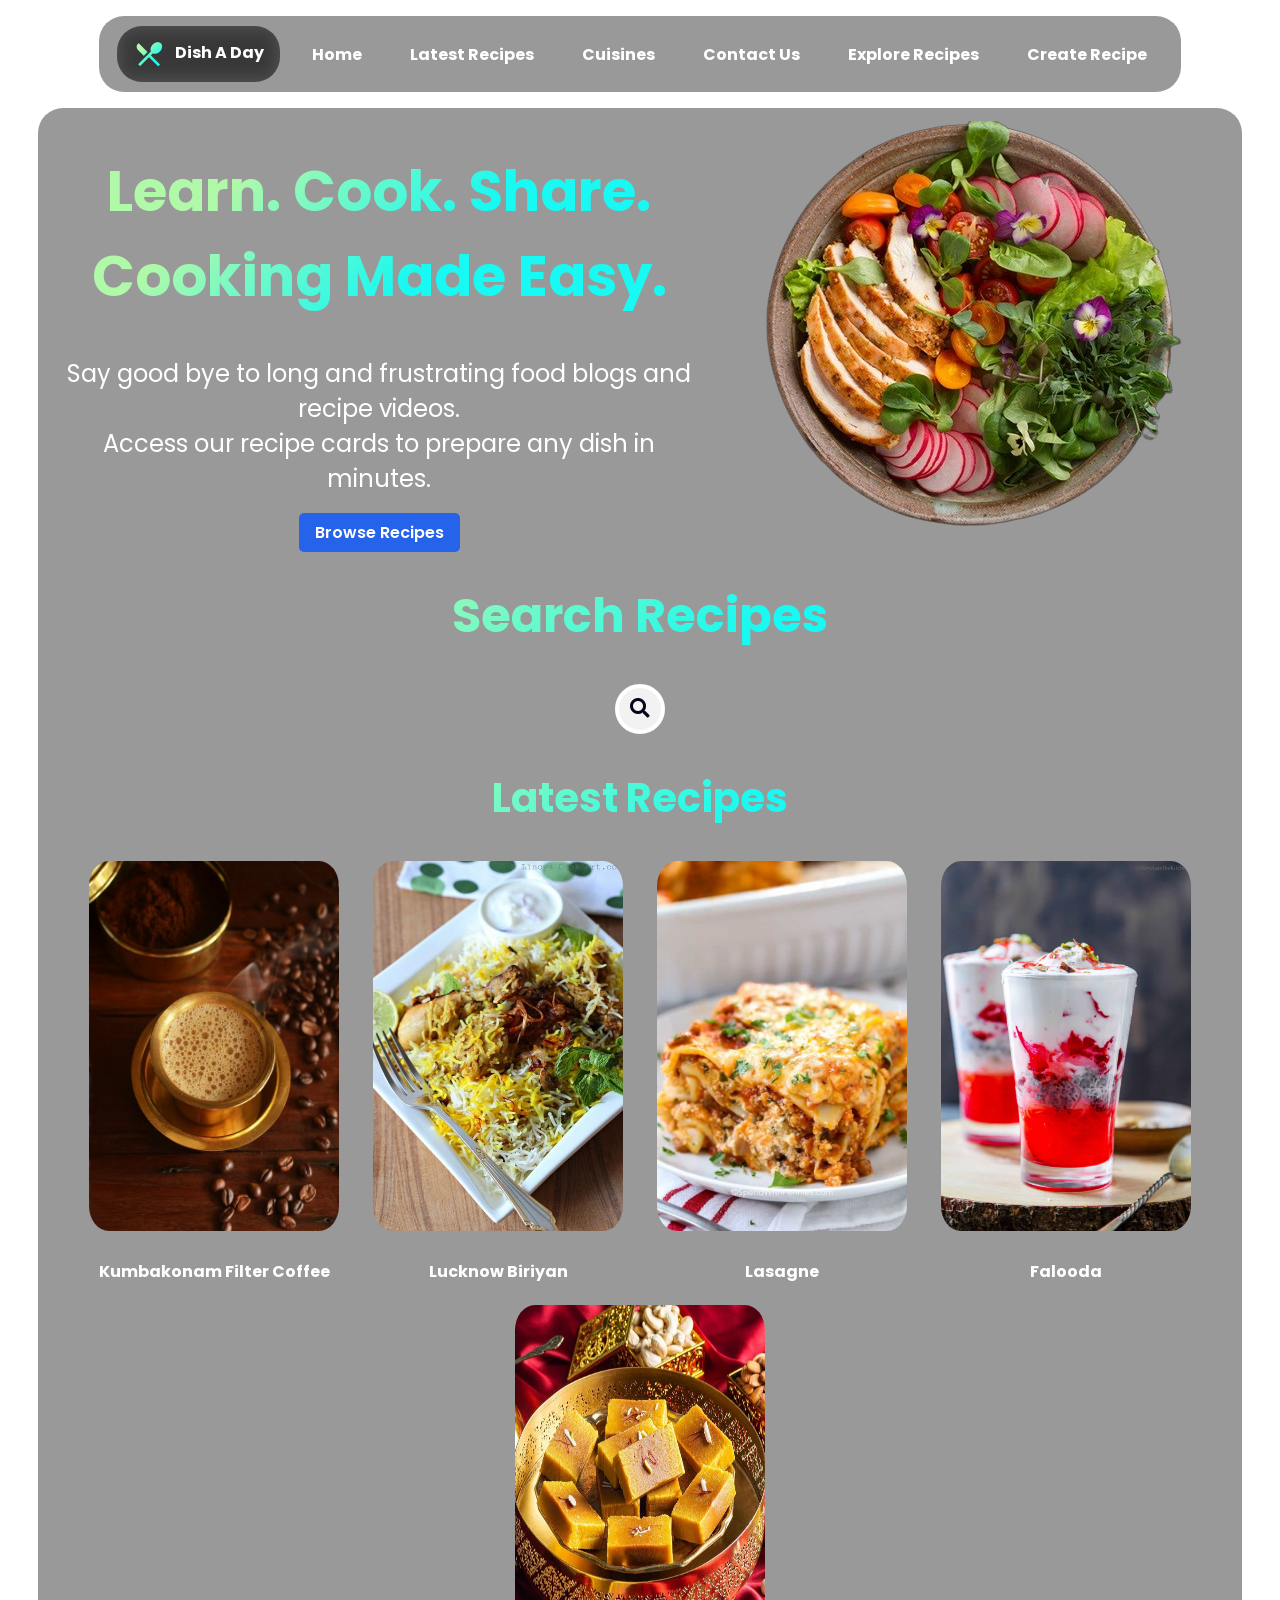
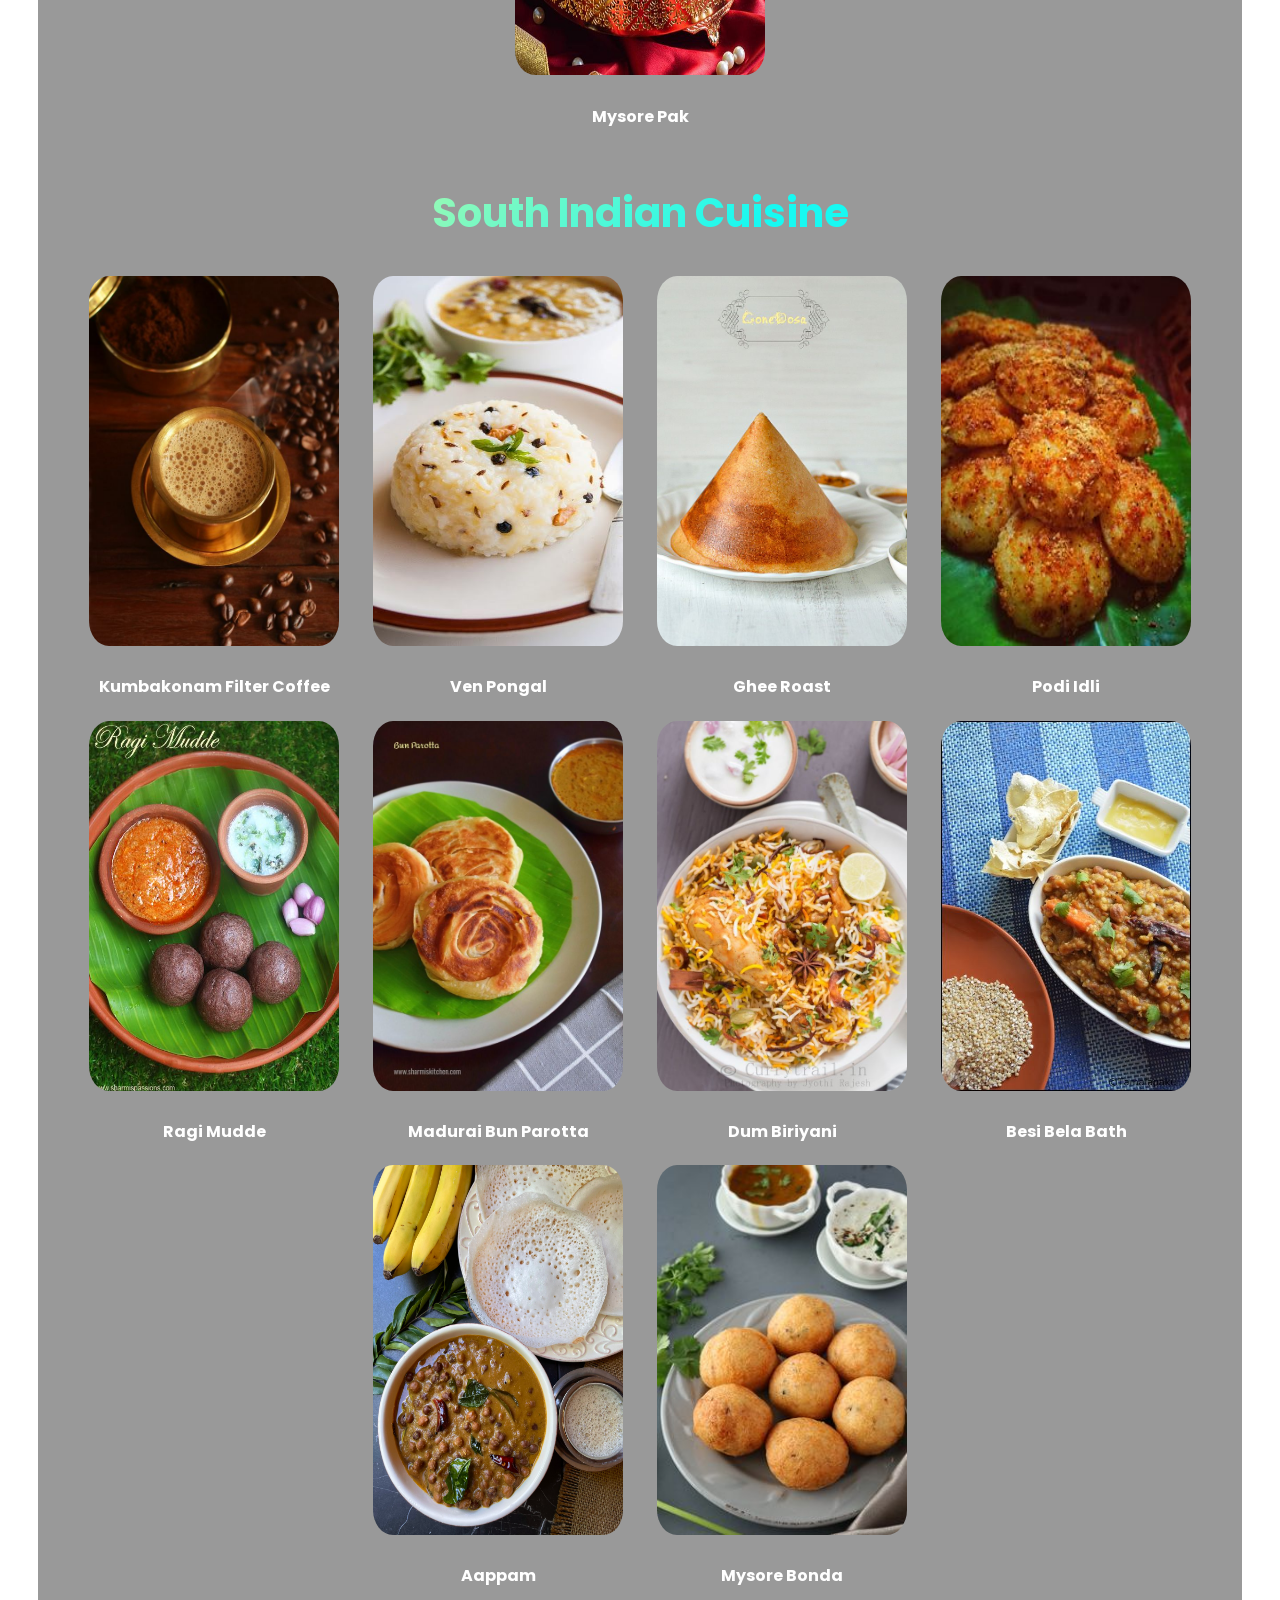
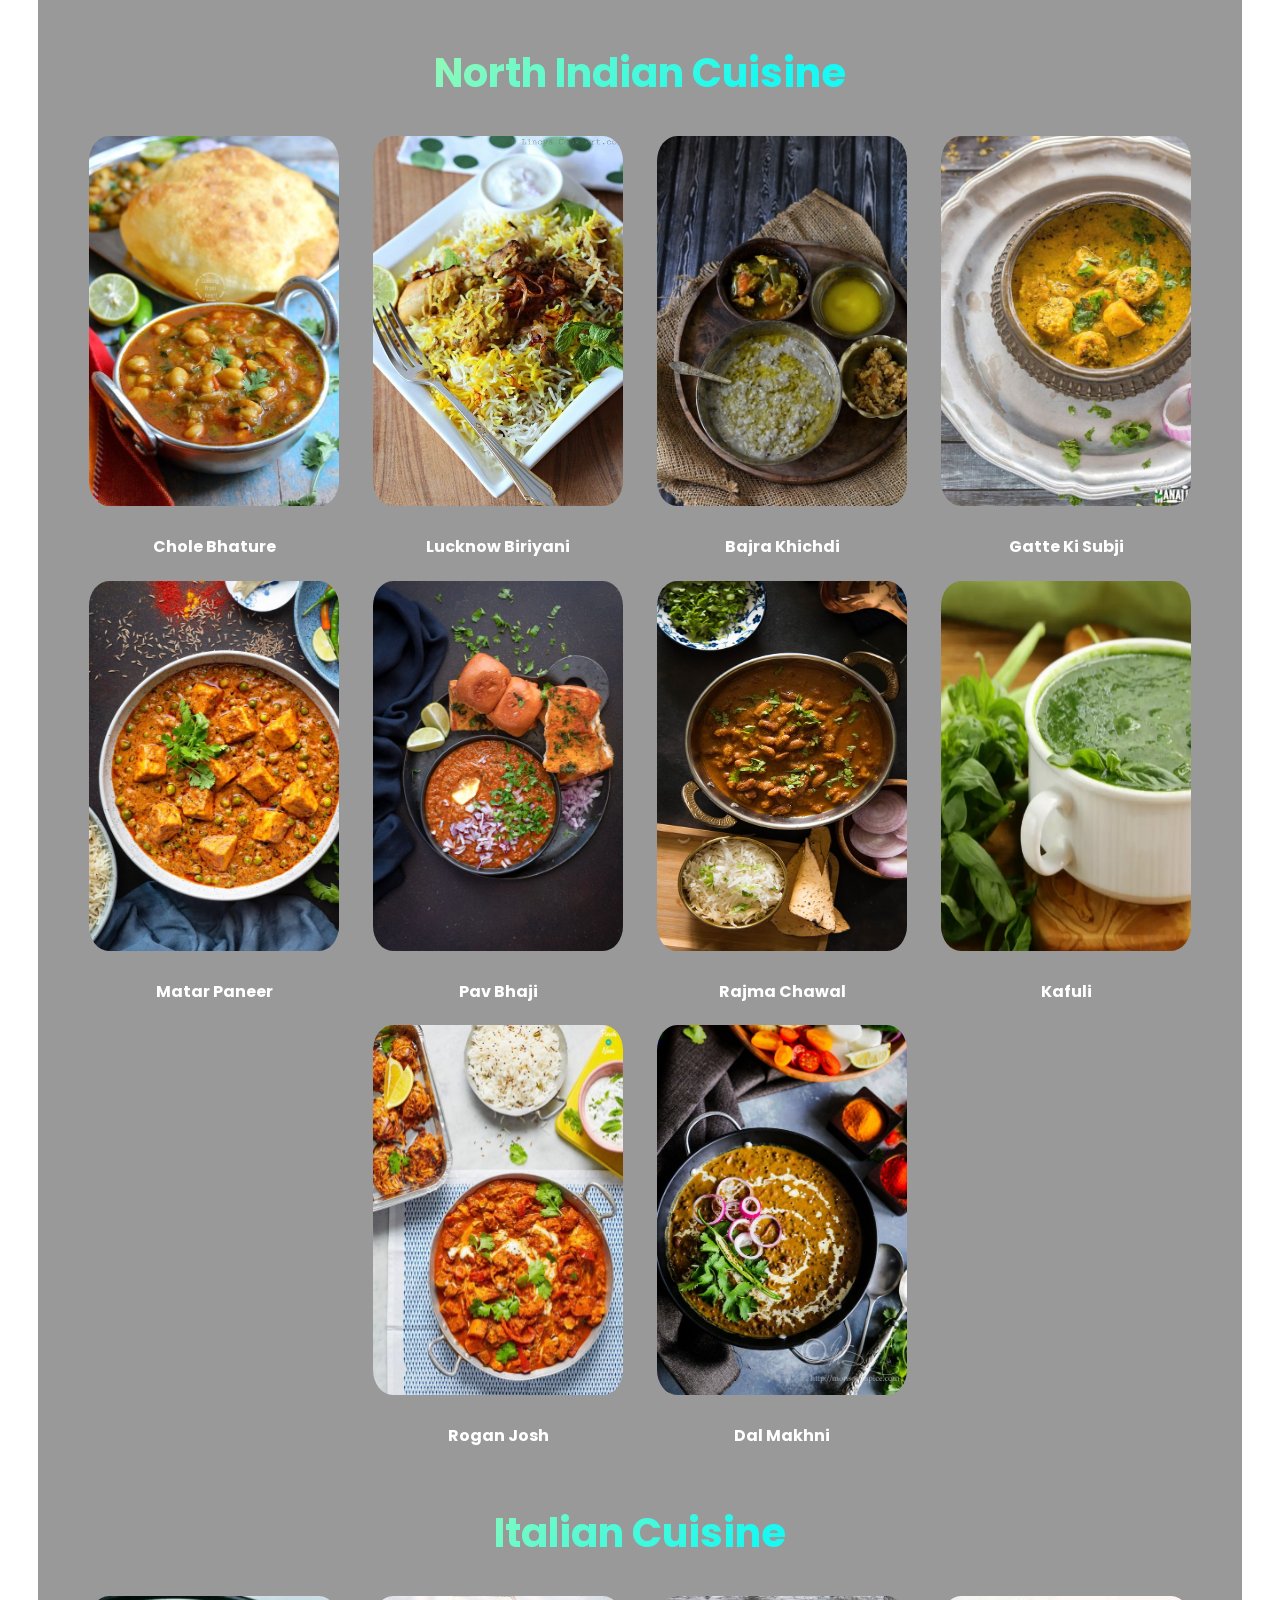
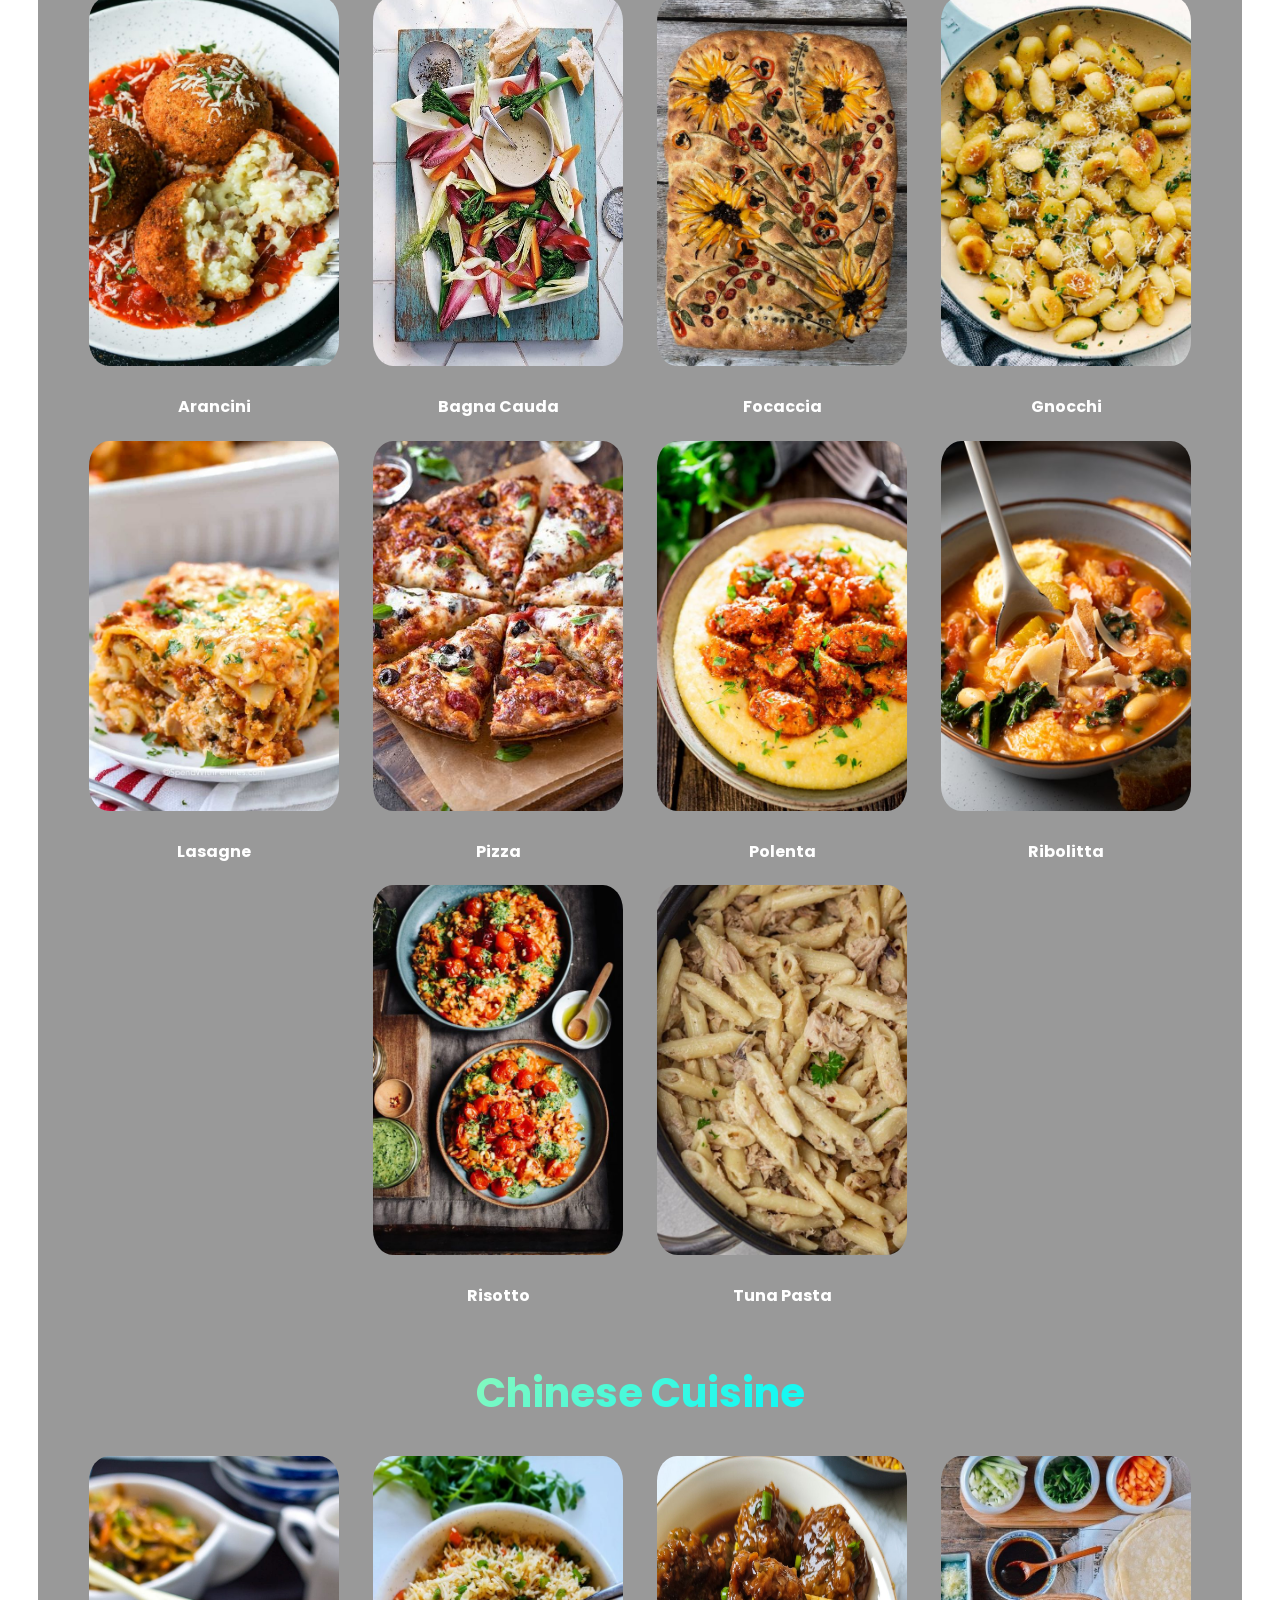
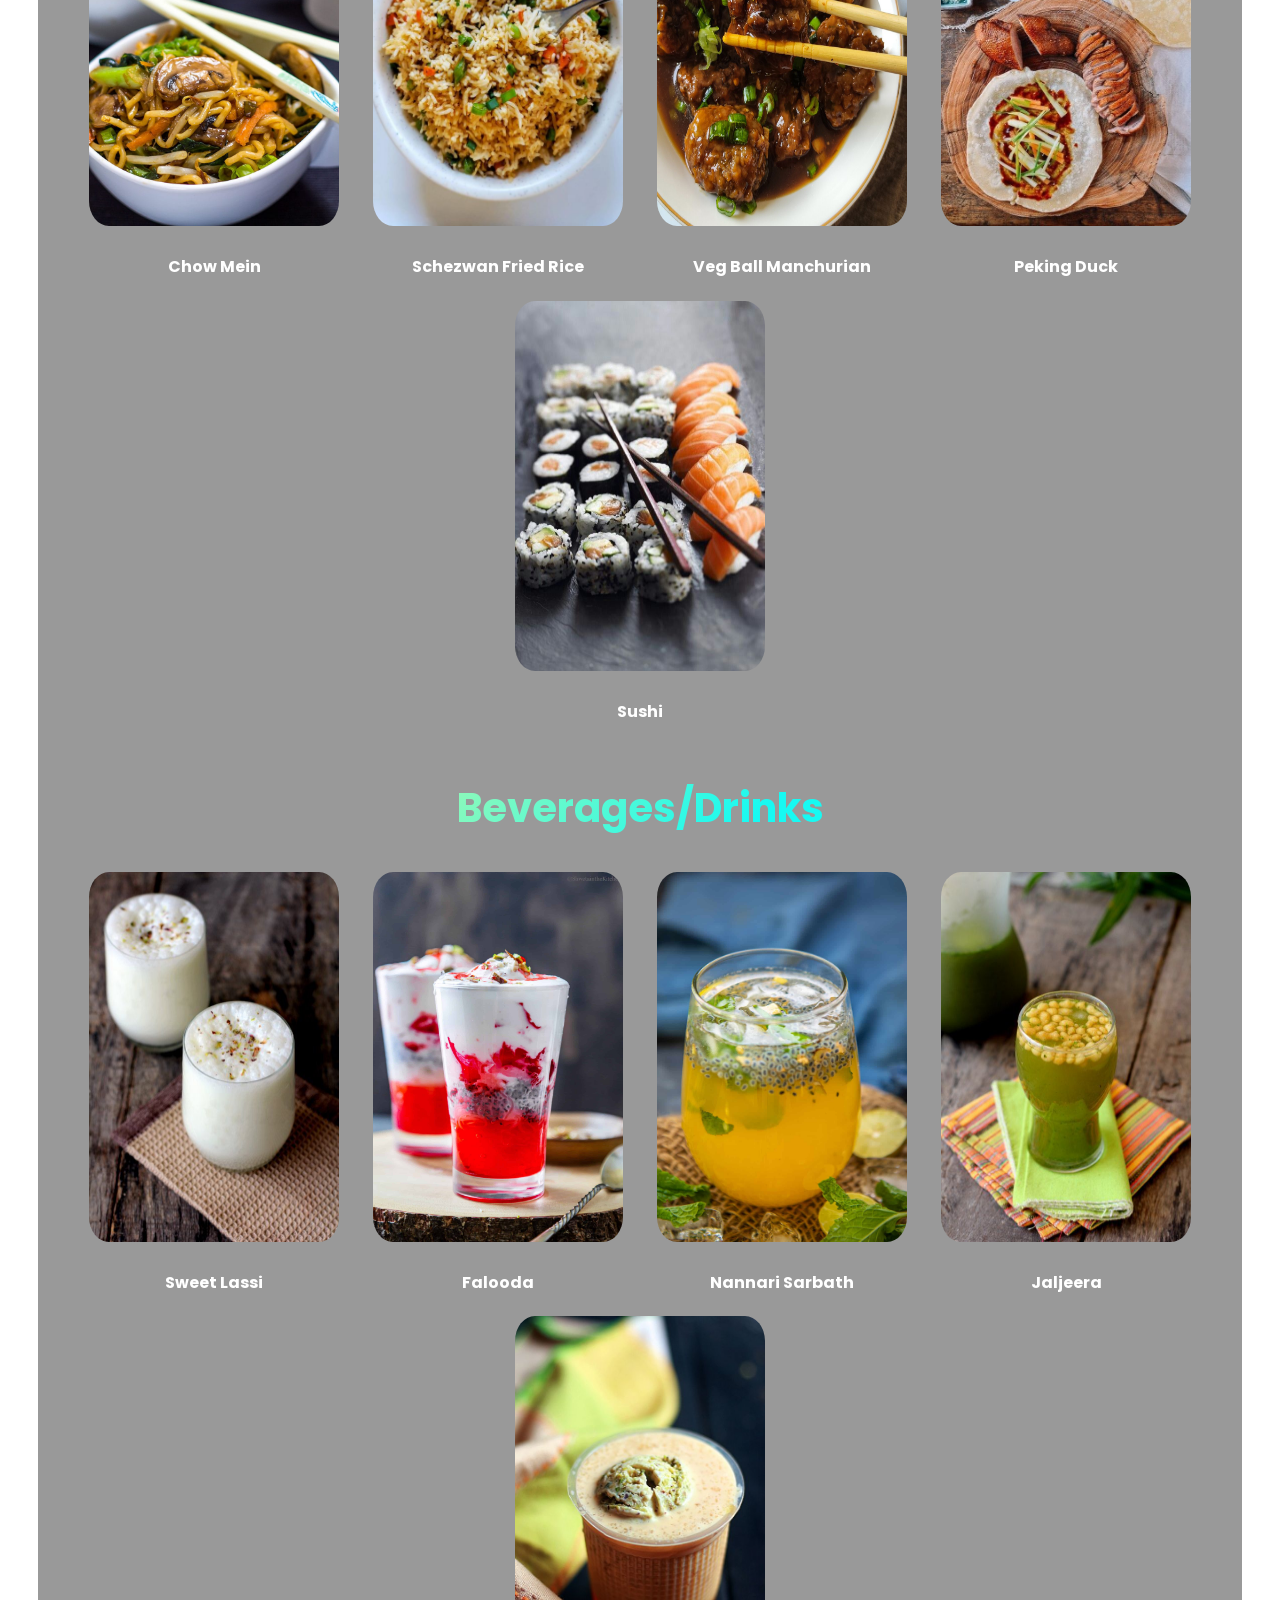
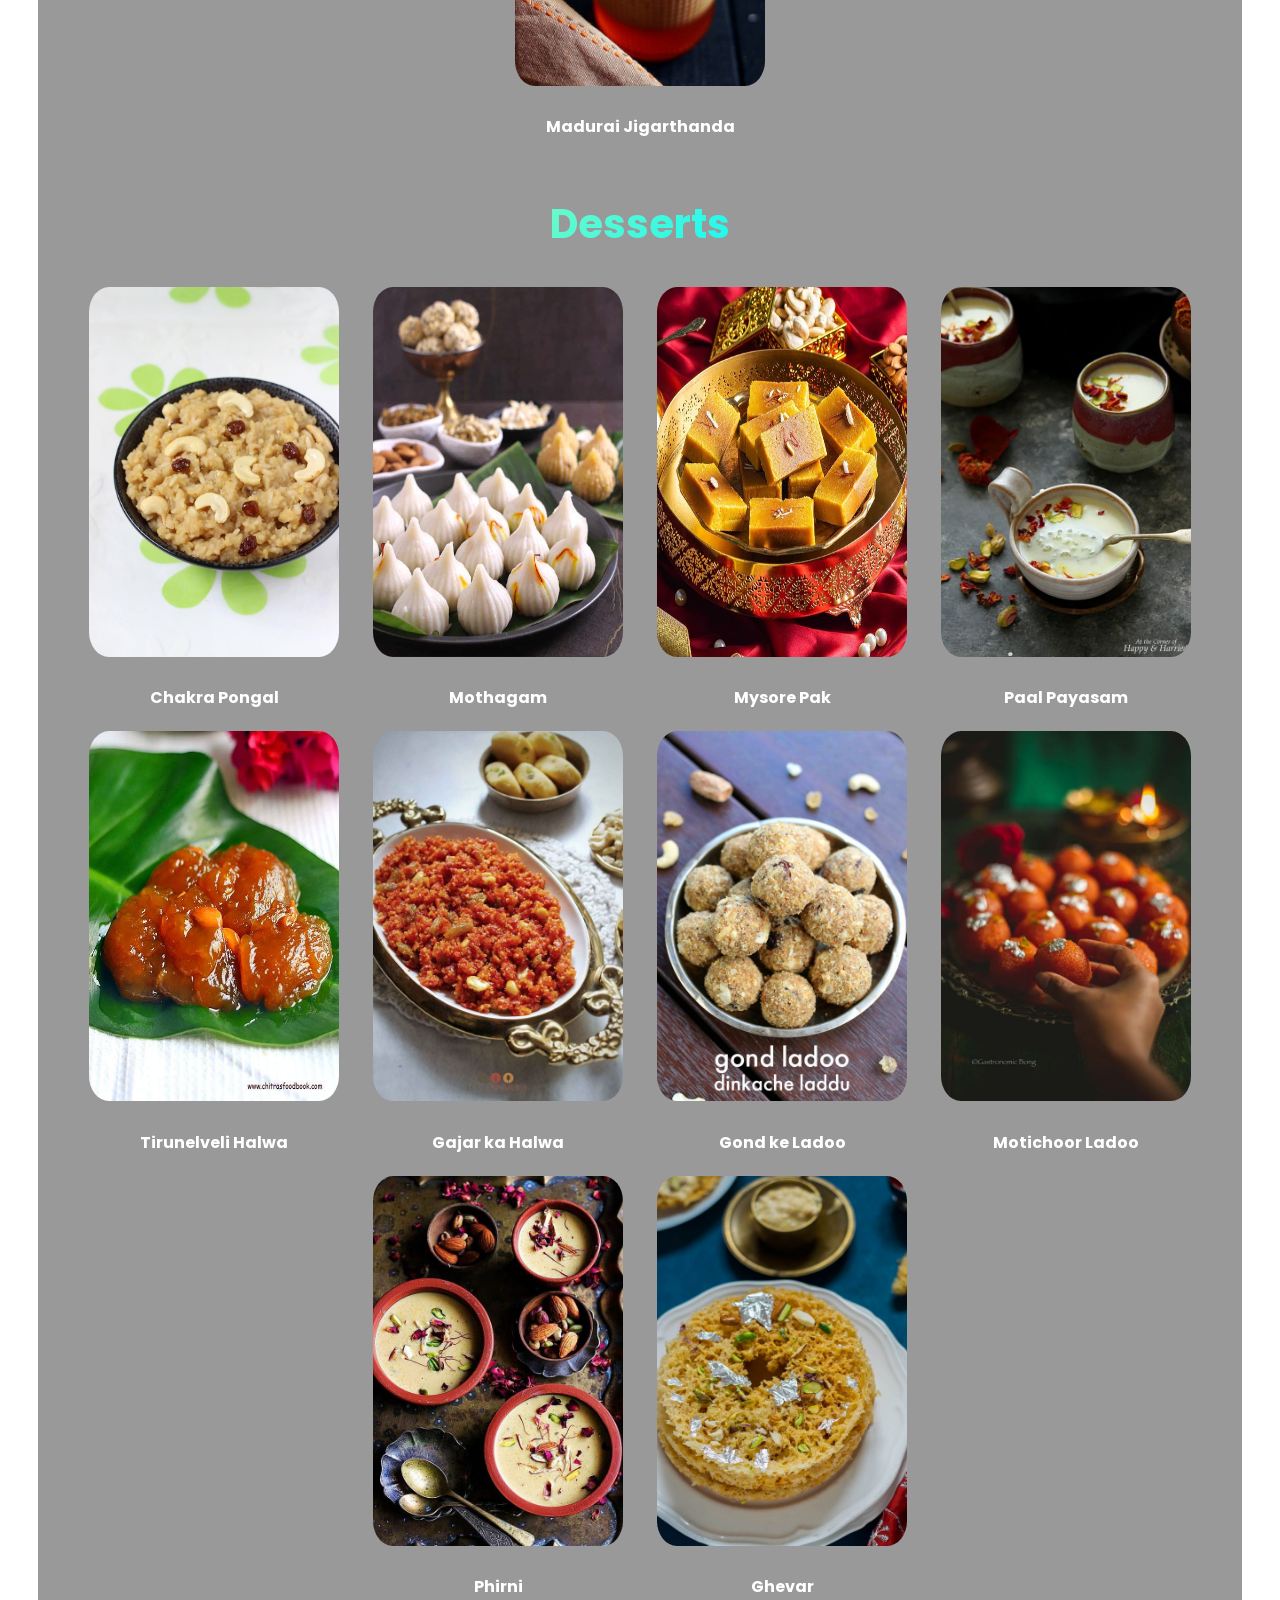
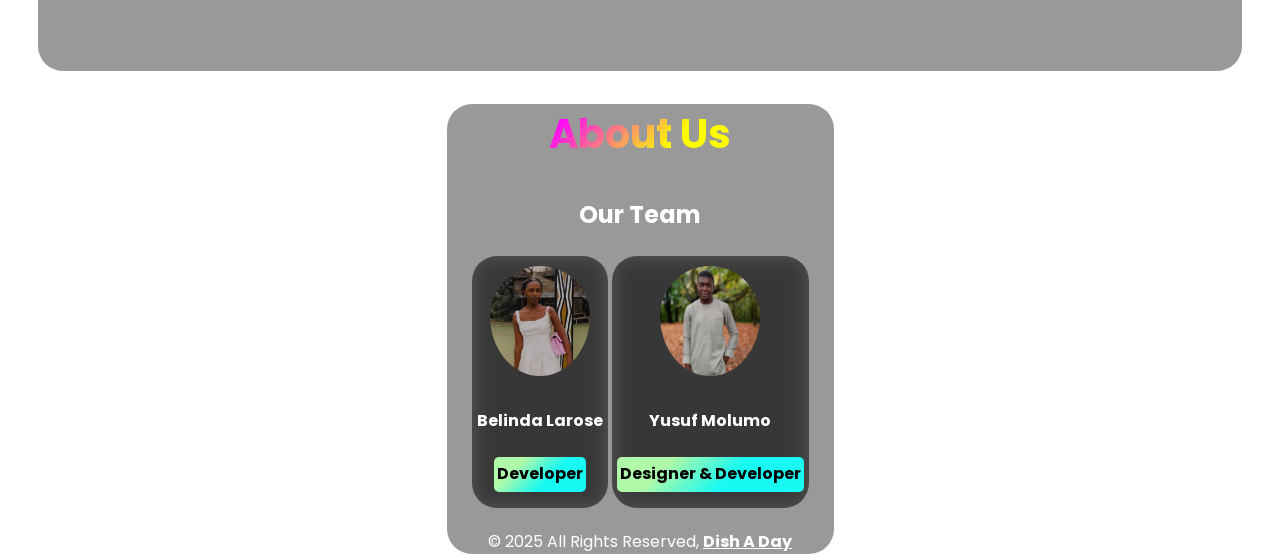
==== commit 6446b6ac: "food" ====
--- a/index.html
+++ b/index.html
@@ -65,7 +65,7 @@
                     <a href="recipes/north_indian/North_Lucknow_Biryani.html" target="_blank">
                         <img src="assets/cusines/recipes/north_indian/North_Lucknow_Biryani.jpg" style="width: 250px; height: 370px; padding-left: 5px; padding-right: 5px;">
                     </a>
-                    <h4>Lucknow Biriyani</h4>
+                    <h4>Lucknow Biriyan</h4>
                 </div>
                 <div class="recipe-card">
                     <a href="recipes/italian/italian_lasagna.html" target="_blank">
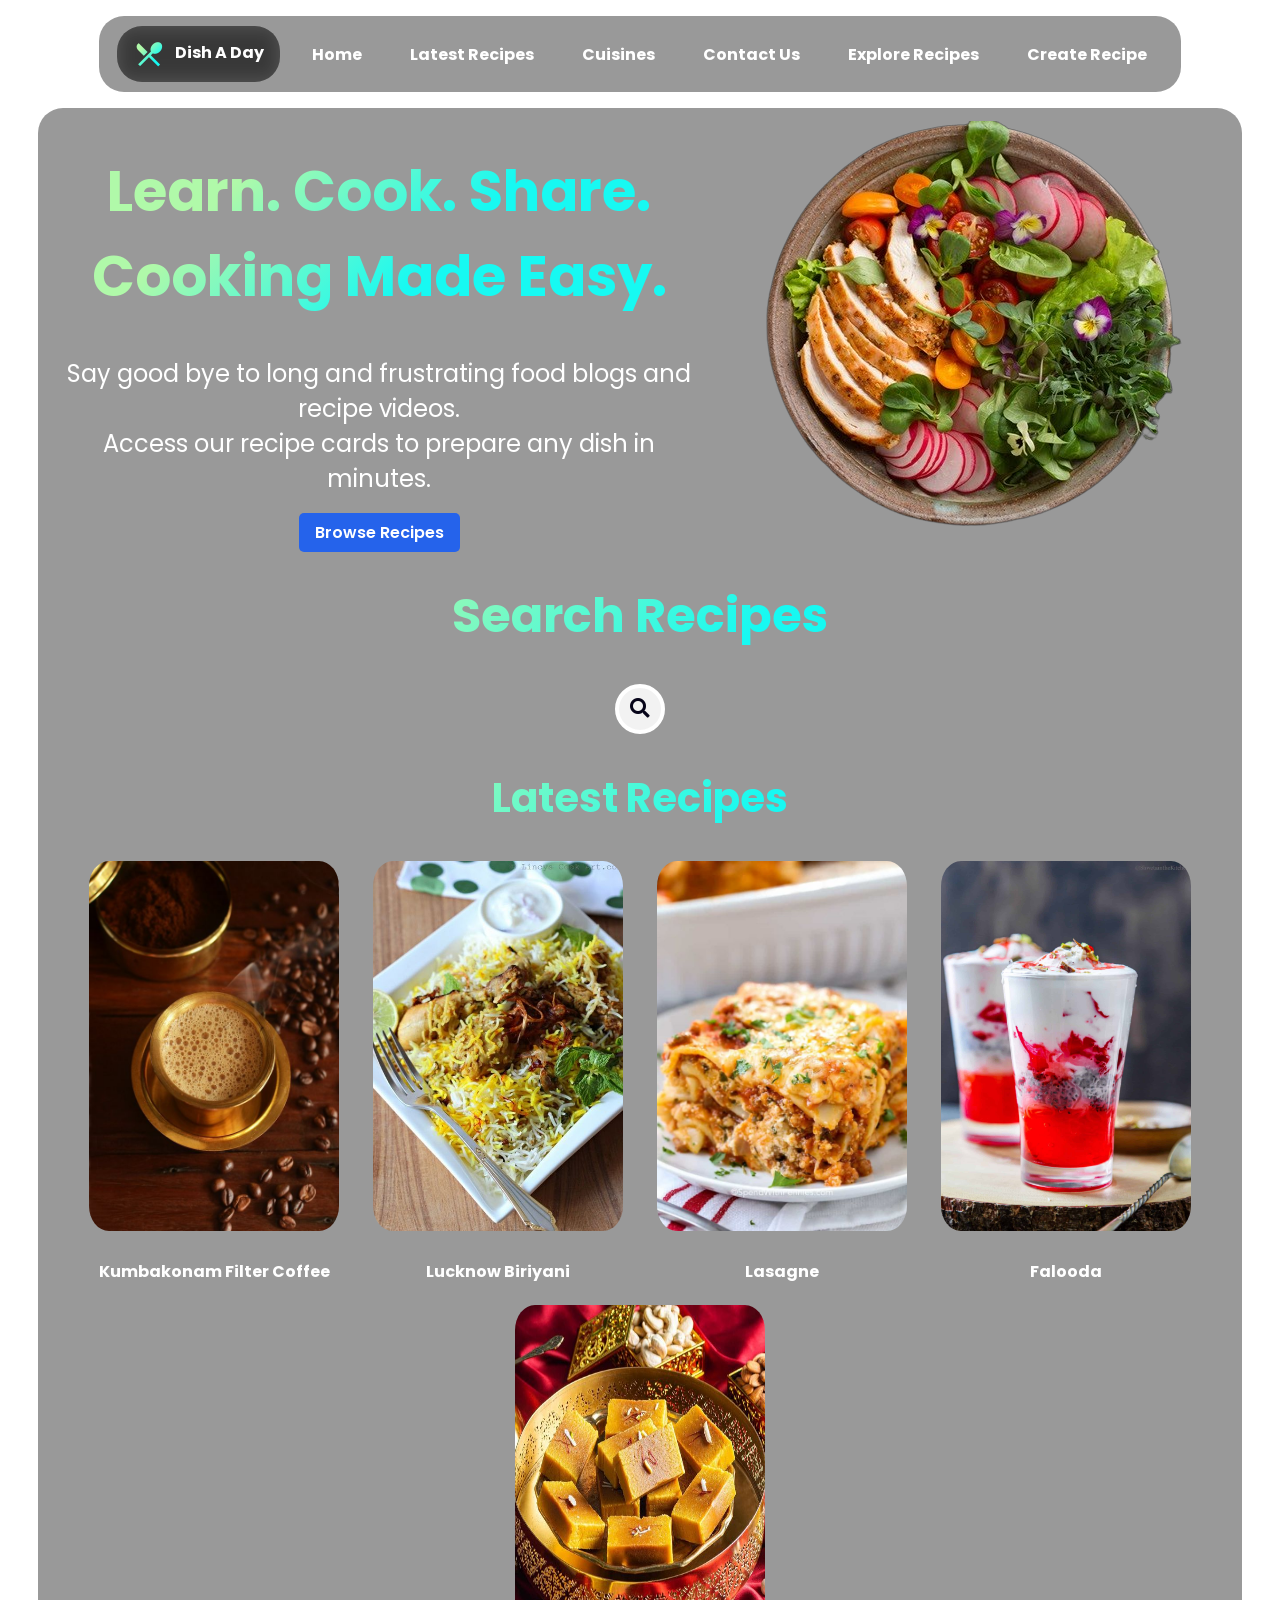
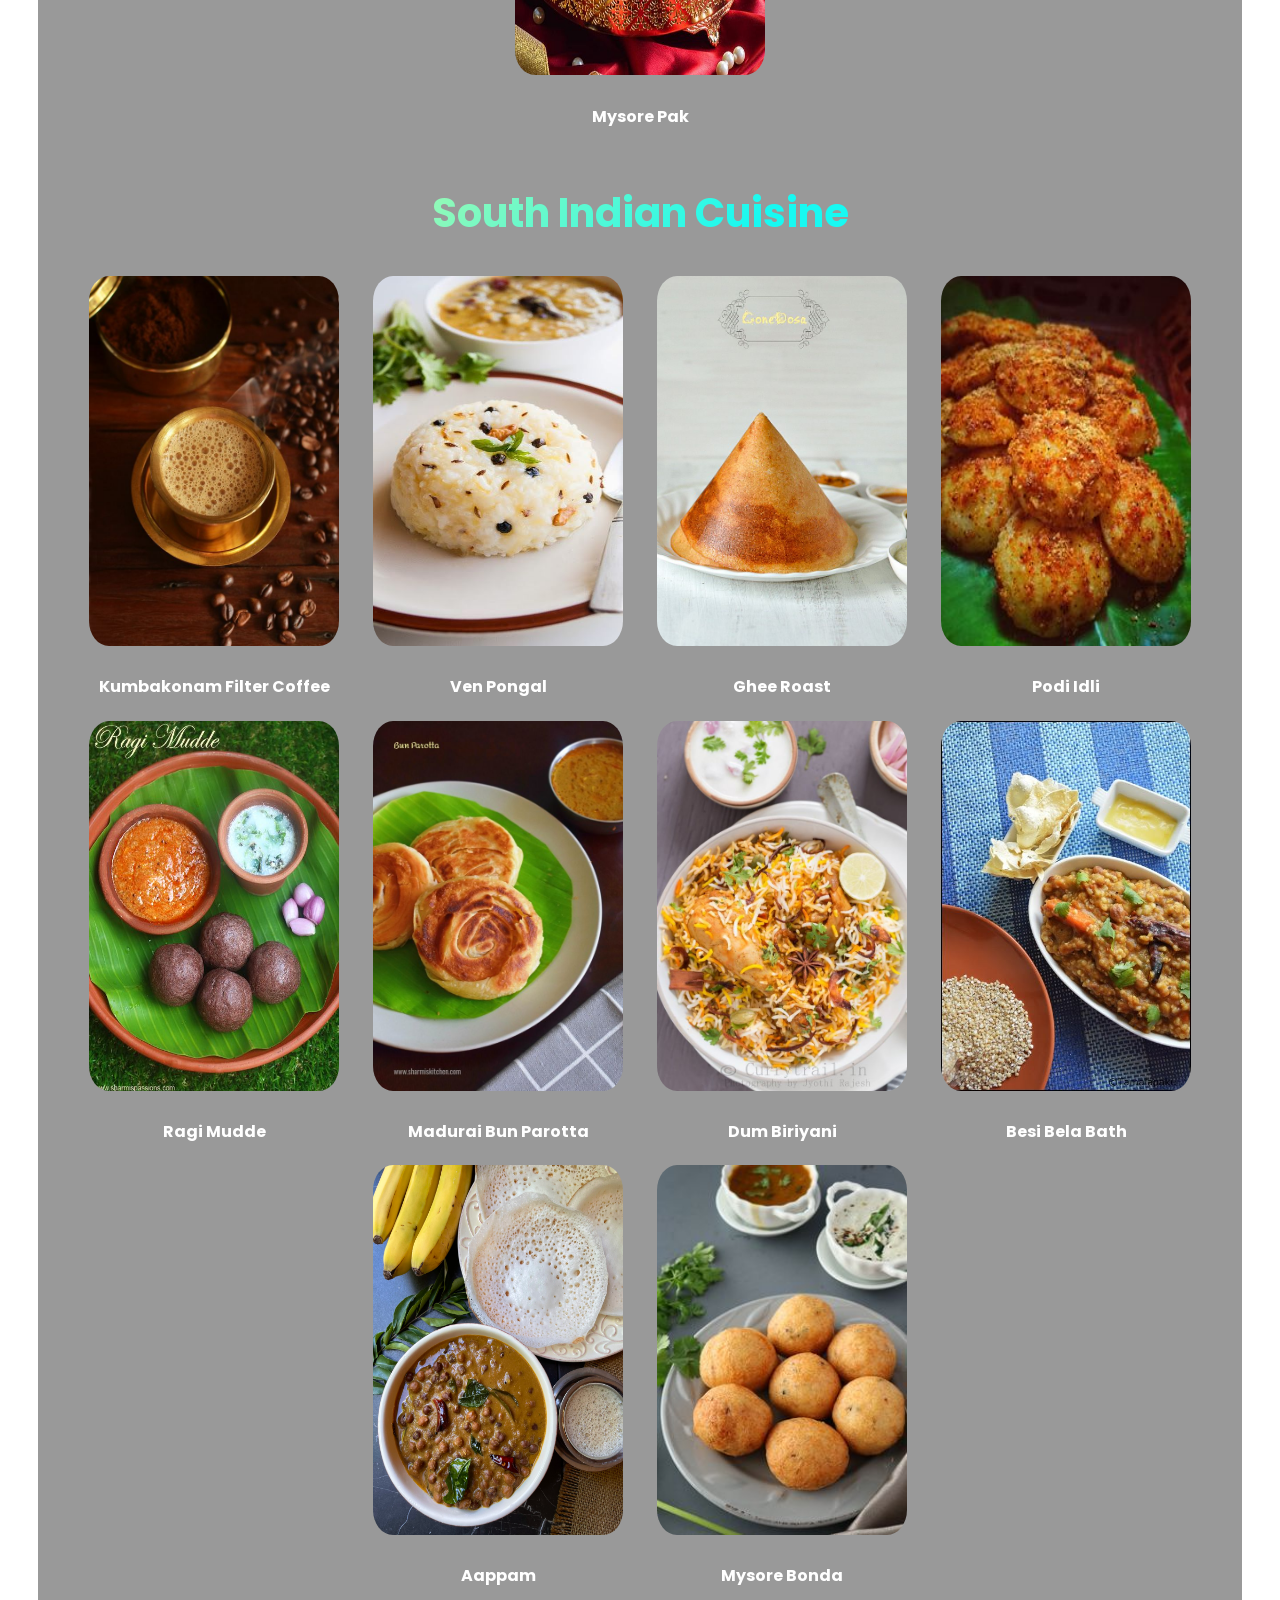
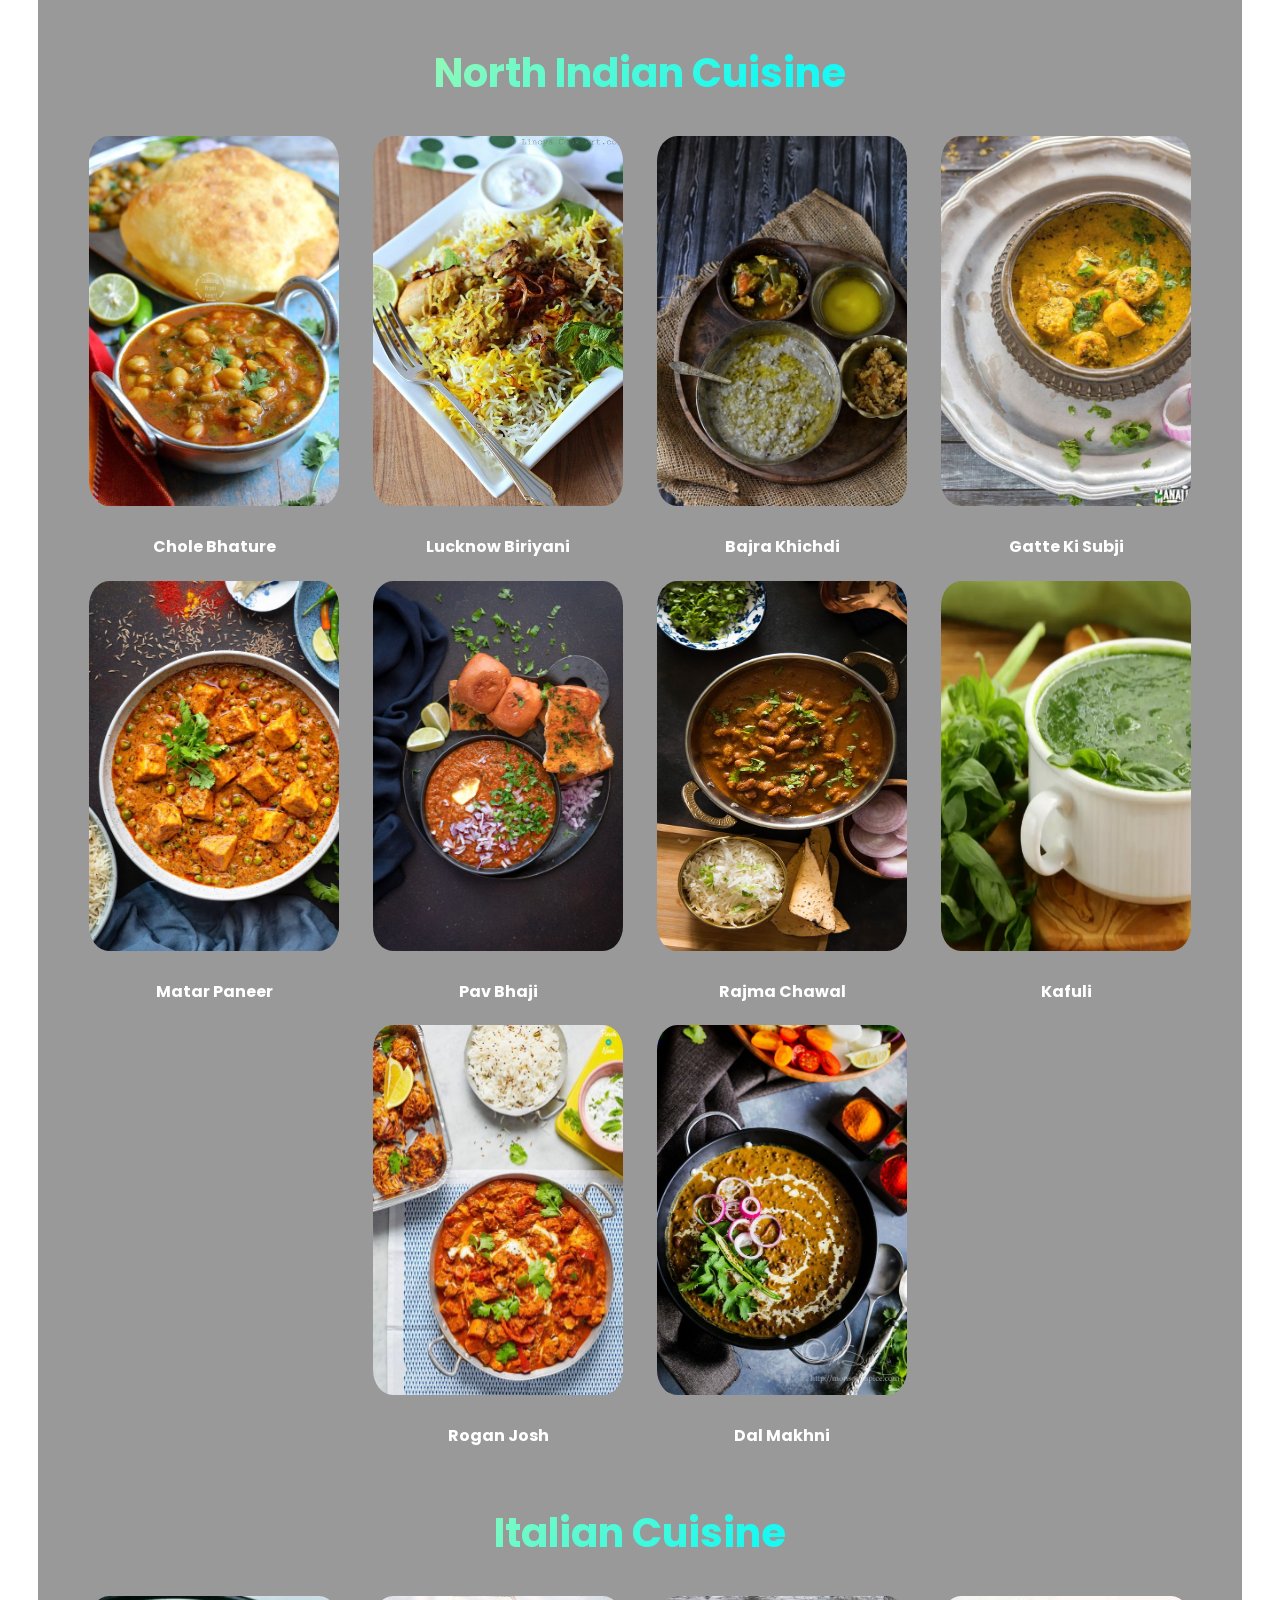
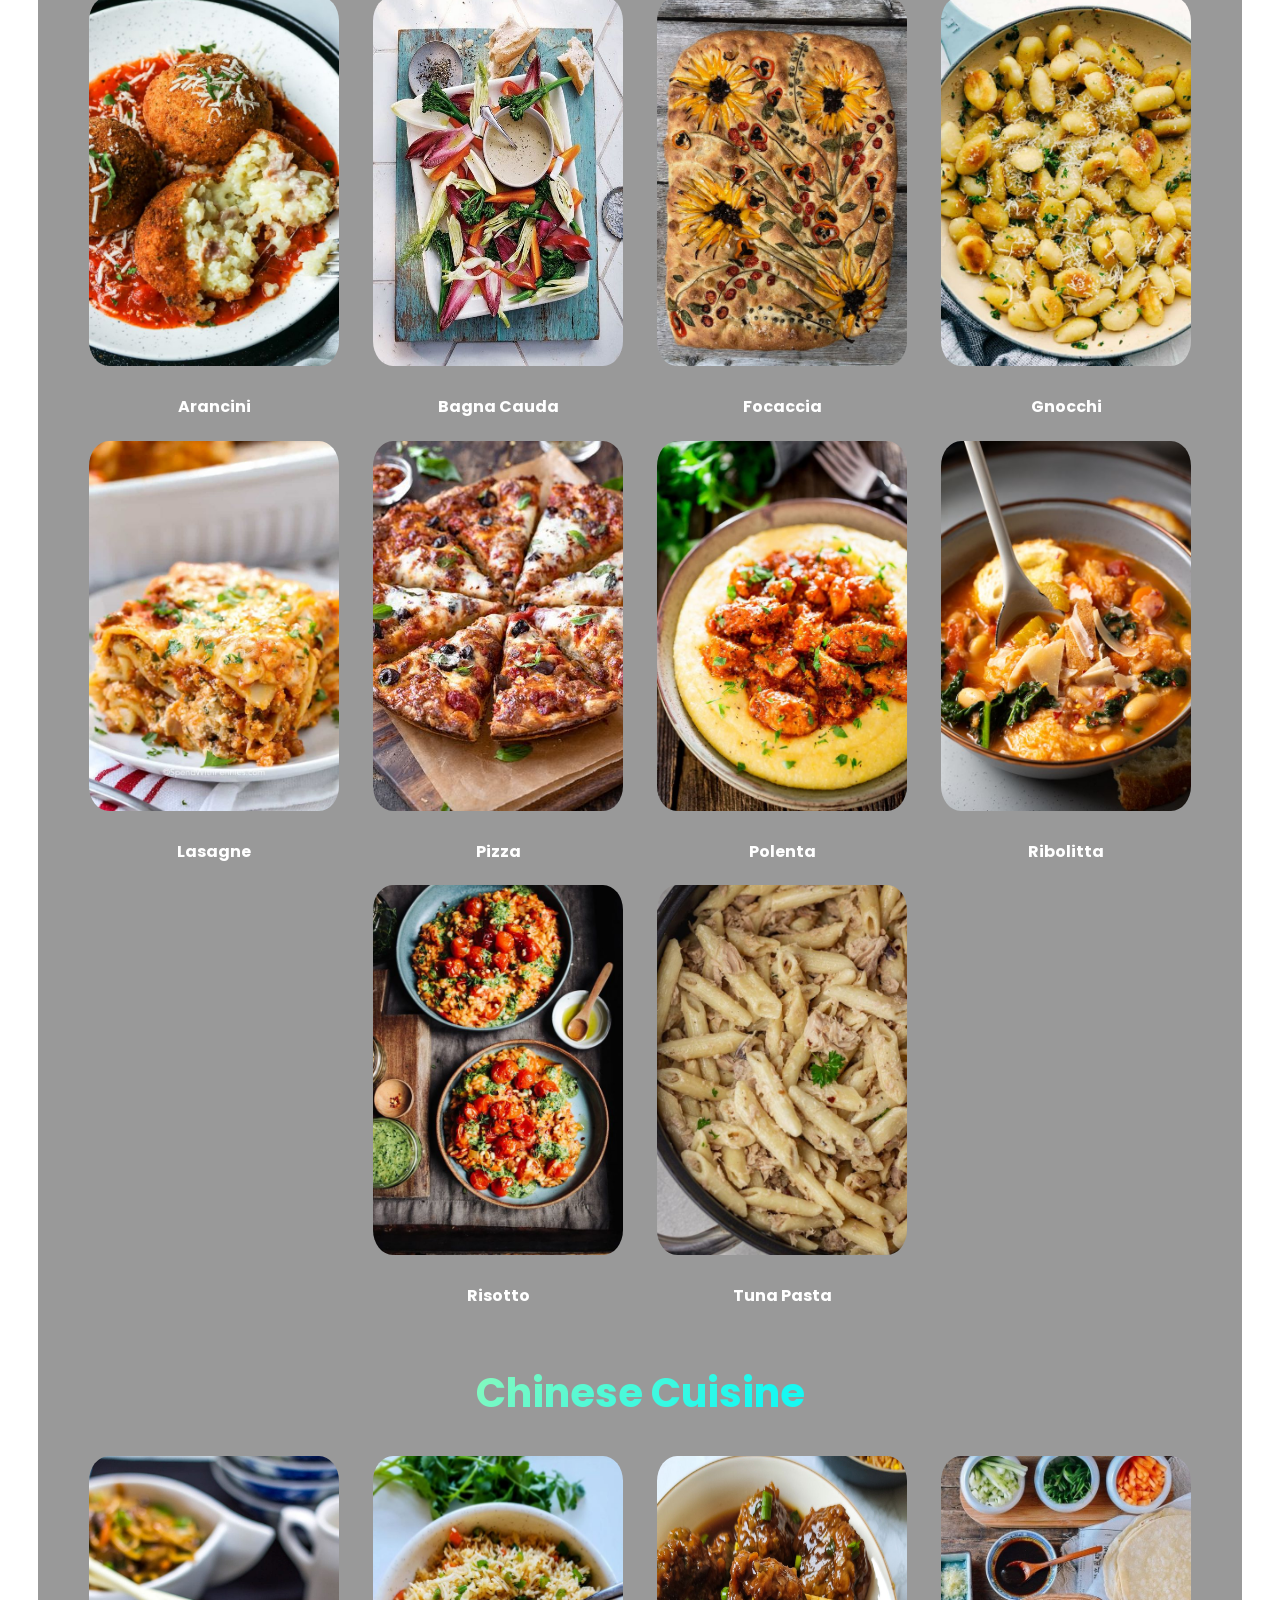
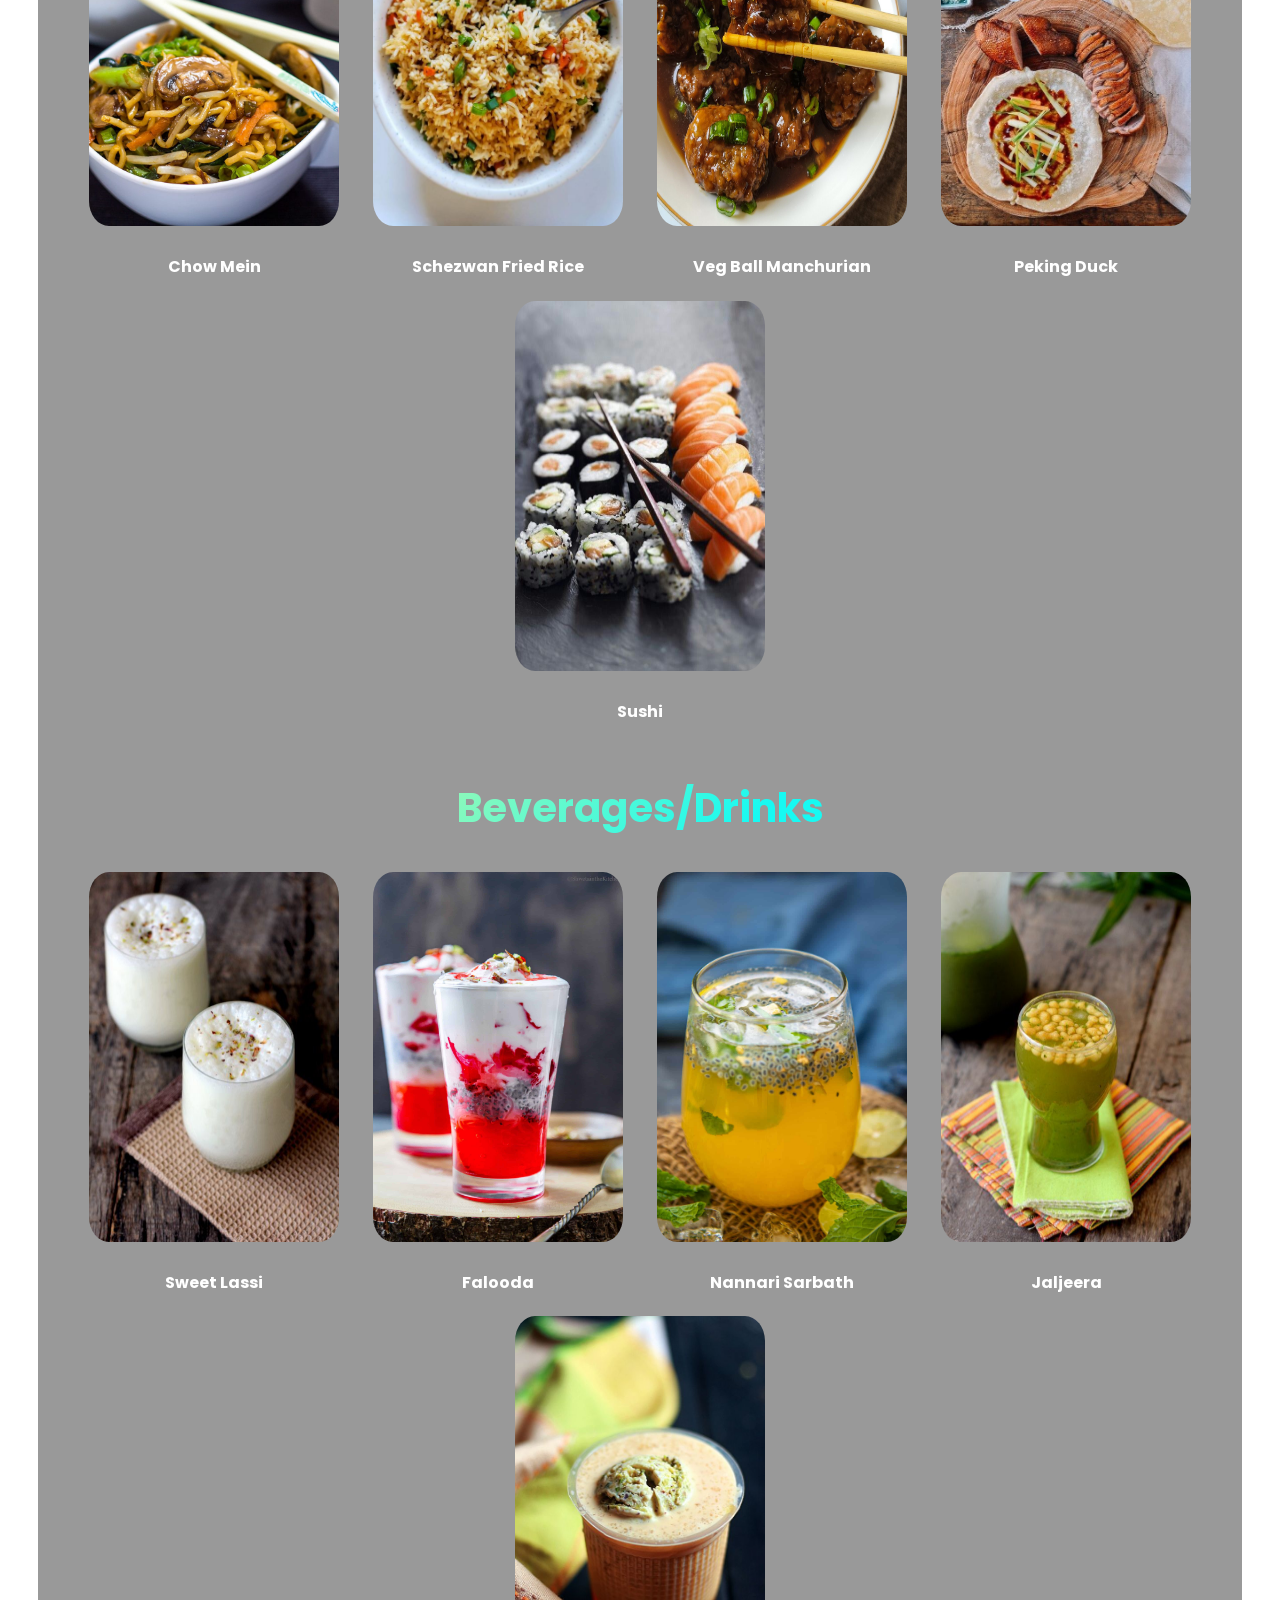
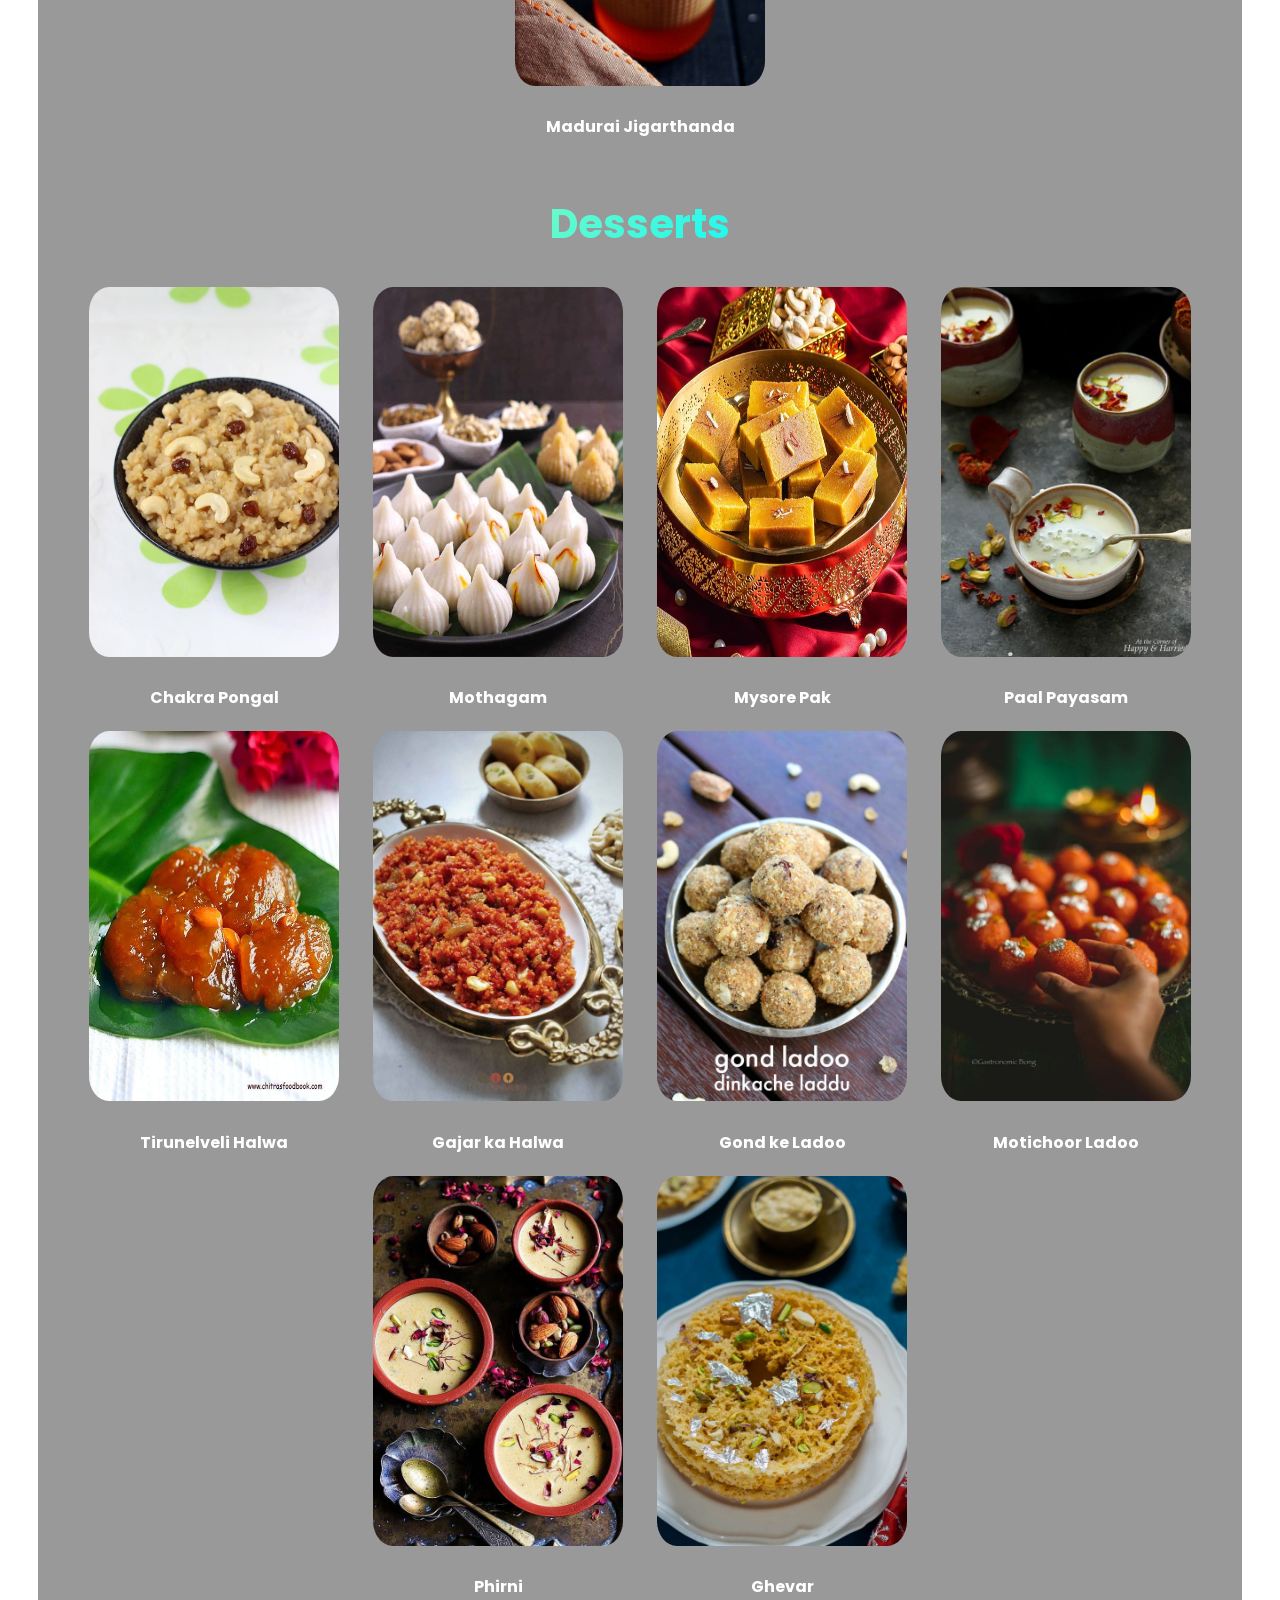
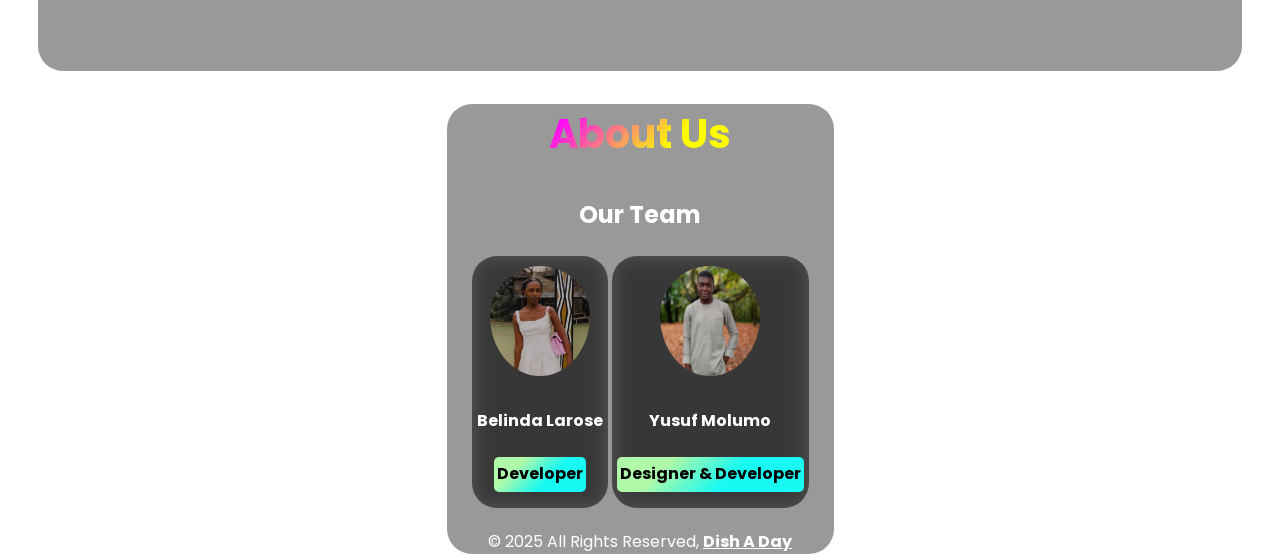
==== commit 1d234207: "foodre" ====
--- a/index.html
+++ b/index.html
@@ -65,7 +65,7 @@
                     <a href="recipes/north_indian/North_Lucknow_Biryani.html" target="_blank">
                         <img src="assets/cusines/recipes/north_indian/North_Lucknow_Biryani.jpg" style="width: 250px; height: 370px; padding-left: 5px; padding-right: 5px;">
                     </a>
-                    <h4>Lucknow Biriyan</h4>
+                    <h4>Lucknow Biriyani</h4>
                 </div>
                 <div class="recipe-card">
                     <a href="recipes/italian/italian_lasagna.html" target="_blank">
